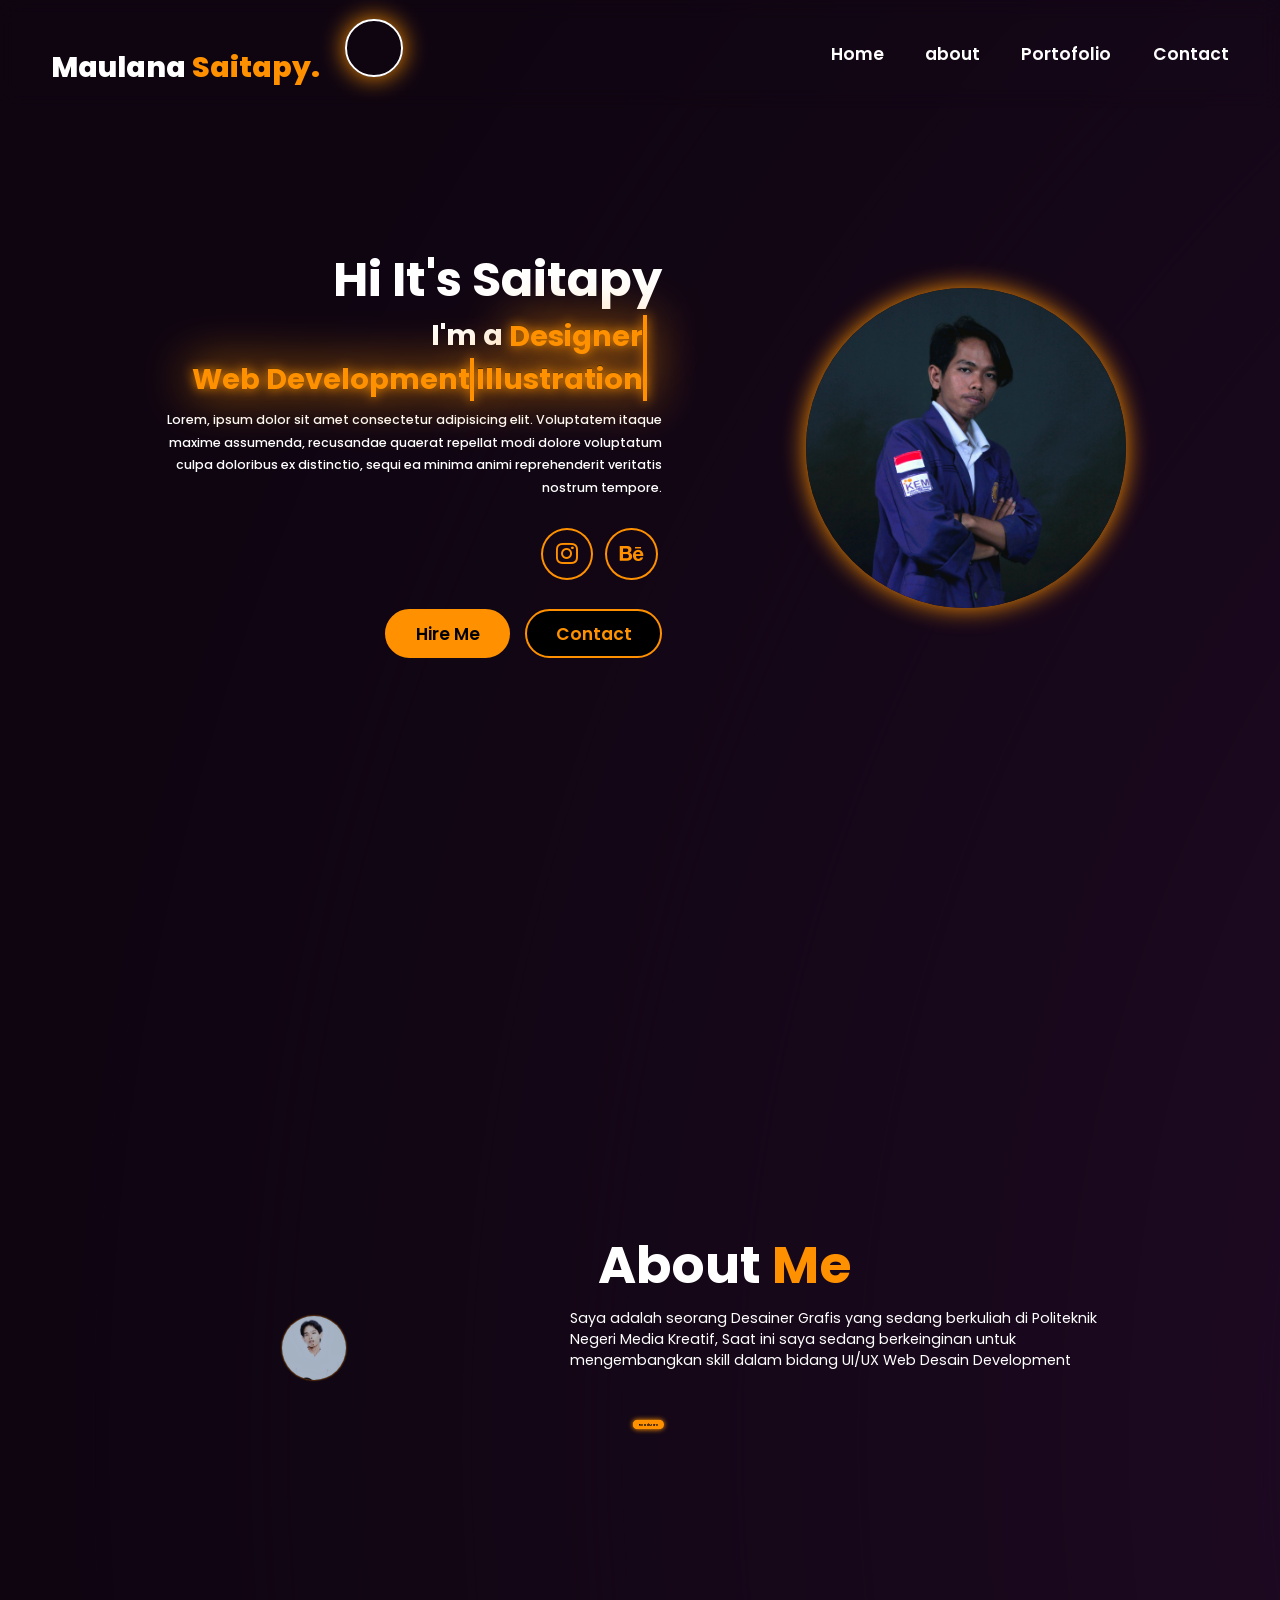
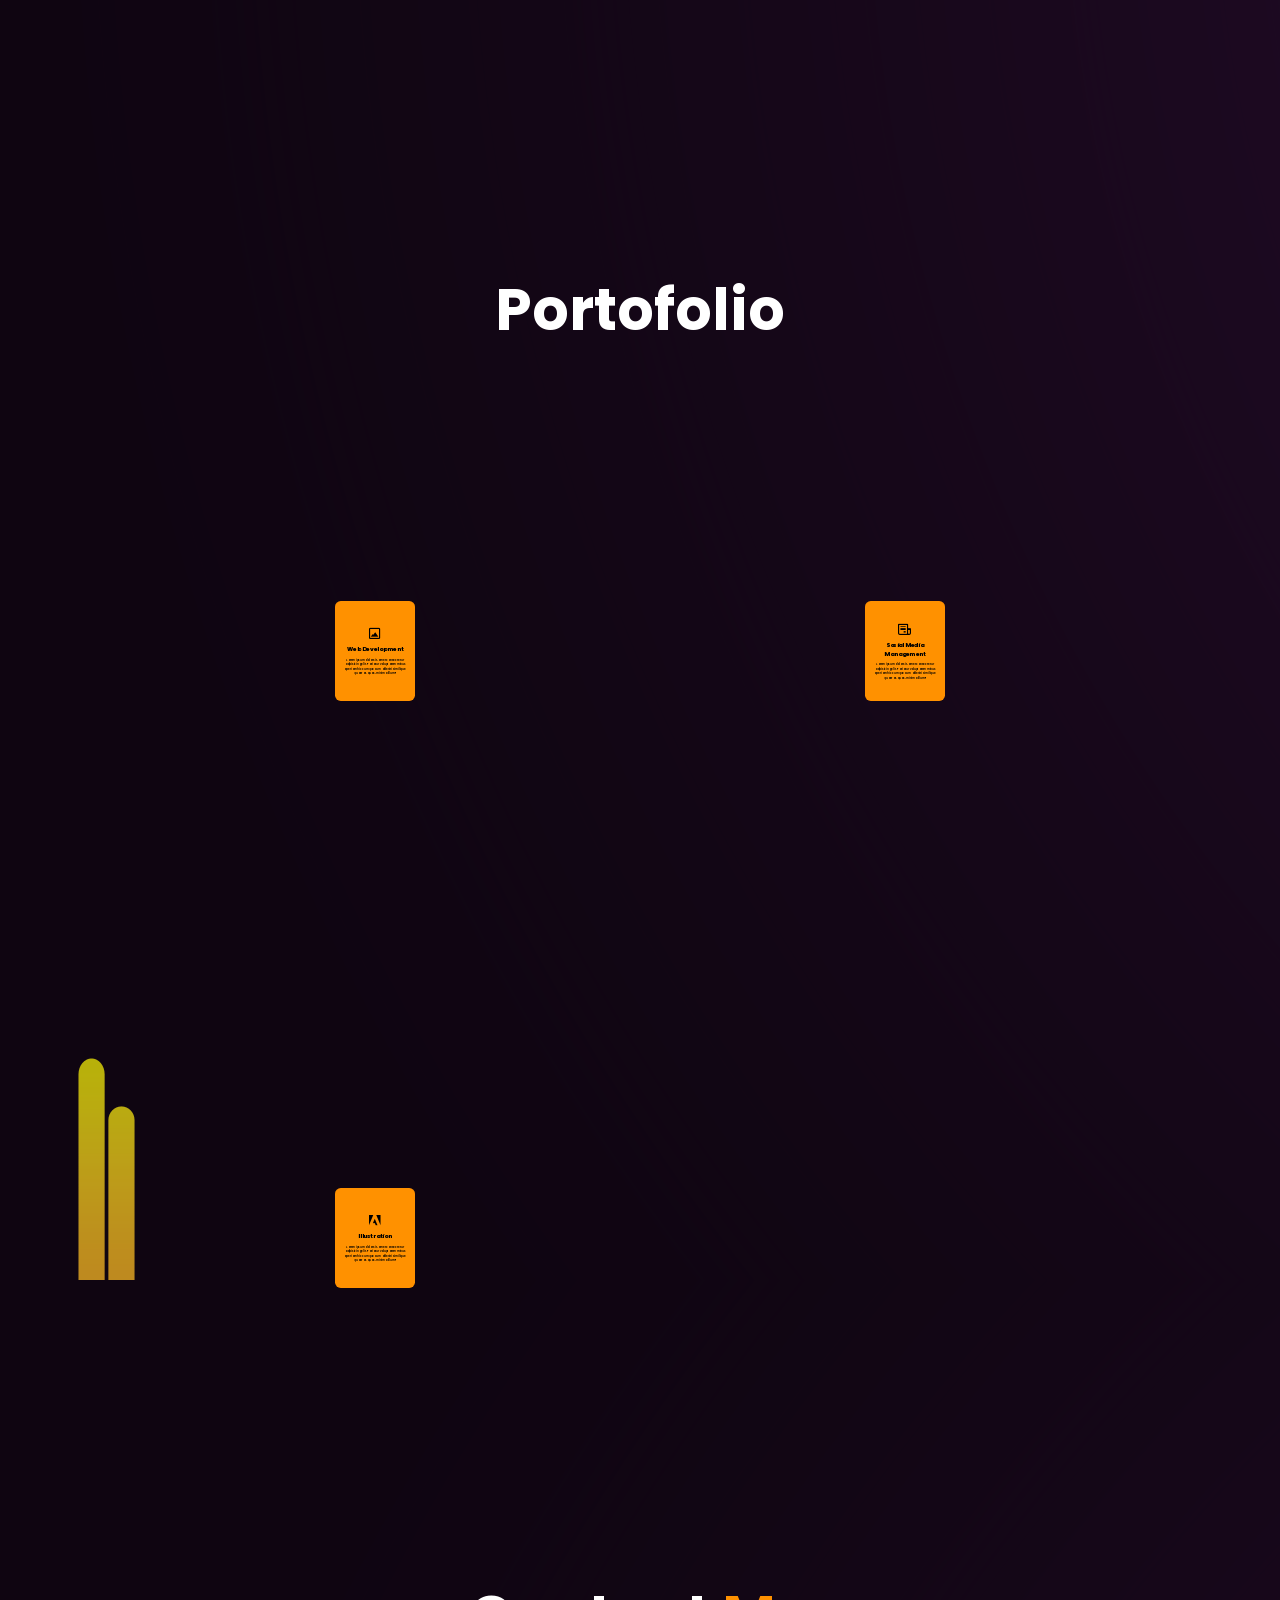
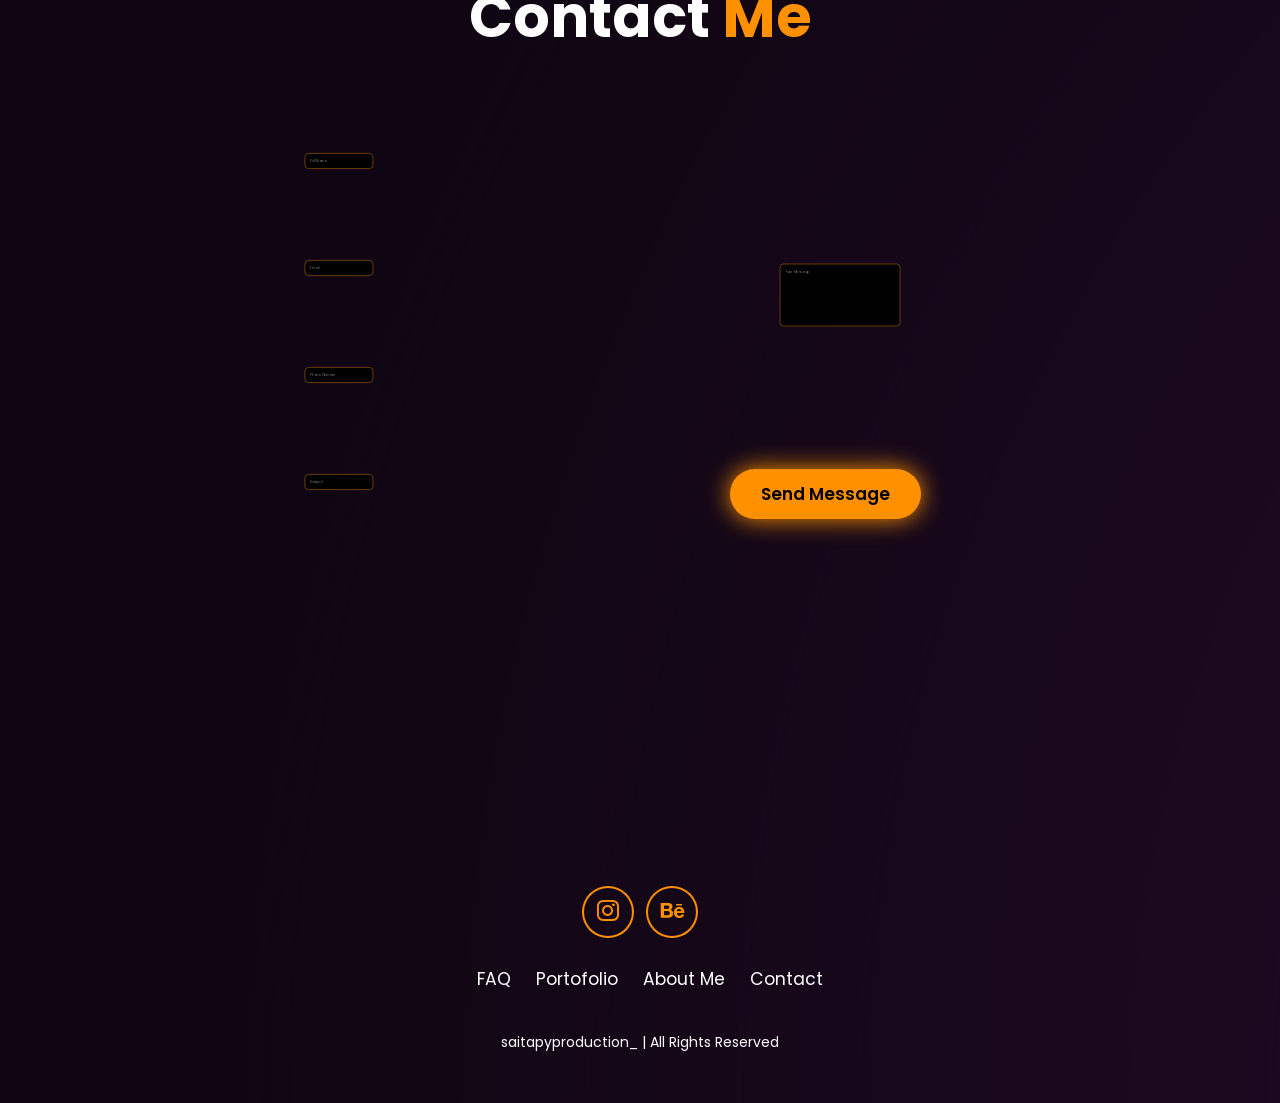
==== Section/home.html @ a4cb8811 "Refactor home.html with new stylesheet and structure Updated the home.html file to include a new sty" ====
<!DOCTYPE html>
<html lang="en">
    <head>
        <meta charset="UTF-8">
        <meta name="viewport" content="width=device-width, initial-scale=1.0">
        <title>Portofolio</title>
        <link rel="stylesheet" href="/css/style-home.css">
        <link href="https://unpkg.com/boxicons@2.1.4/css/boxicons.min.css" rel="stylesheet"/>
    </head>
    <body>
<audio autoplay loop src="/Audio/background.mp3"></audio>
       

        <header class="header">
            <a href="/index.html" class="logo">Maulana
            <span>Saitapy.        <video src="/video/feed ig_1.mp4" autoplay muted loop></video>

            </span></a>
        
            <div class="tombol" id="menu-icon">
                <h2>III</h2>
            </div>
           

            <nav class="navbar">
                <a href="#home">Home</a>
                <a href="#about">about</a>
                <a href="#portofolio">Portofolio</a>
                <a href="#contact">Contact</a>
            </nav>
        </header>




<!-- Home Section         -->

        <section class="home" id="home">

      


            <div class="home-content">
                <h1>Hi It's Saitapy</h1>
                <h3>I'm a 
                    <span style="--i:1;" data-text="Designer">Designer</span>
                    <span style="--i:2;" data-text="Web Development">Web Development</span>
                    <span style="--i:3;" data-text="Illustration">Illustration</span>
                
                
                </h3>
                <p> Lorem, ipsum dolor sit amet consectetur adipisicing elit. Voluptatem itaque maxime assumenda, recusandae quaerat repellat modi dolore voluptatum culpa doloribus ex distinctio, sequi ea minima animi reprehenderit veritatis nostrum tempore. </p>

                <div class="sosial-icon">
                    <a href="https://www.instagram.com/saitapyproduction_/#" target="_blank">
                        <i class="bx bxl-instagram"></i>
                    </a>
                    <a href="https://www.behance.net/maulanasaitapy" target="_blank">
                        <i class="bx bxl-behance"></i>
                    </a>
                </div>

                <div class="btn-group">
                    <a href="#" class="btn">Hire Me</a>
                    <a href="#contact" class="btn">Contact</a>
                </div>
            </div>

            <div class="home-image">
                <img src="/image/home.JPG" alt="">
            </div>
        </section>





<!-- ABOUT SECTION -->
        <section class="about" id="about">
            <div class="about-image">
                <img src="/image/Me.jpg" alt="">
            </div>

            <div class="about-content">
                <h2>About <span>Me</span></h2>
                <p>Saya adalah seorang Desainer Grafis yang sedang berkuliah di Politeknik Negeri Media Kreatif, Saat ini saya sedang berkeinginan untuk mengembangkan skill dalam bidang UI/UX Web Desain Development</p>
                <a href="#" class="btn">Read More</a>
            </div>

        </section>

<!-- Portofolio Section -->
        <section class="portofolio" id="portofolio">
            <h2 class="heading">Portofolio</h2>
            <div class="portofolio-container">

                <div class="portofolio-box">

                <a href="/Section/web-development.html" target="_blank">
                    <div class="portofolio-info">
                        <i class='bx bx-image-alt'></i>
                        <h4>Web Development</h4>
                        <p>Lorem ipsum dolor sit, amet consectetur adipisicing elit. Pariatur voluptatem minus aperiam hic cumque cum deleniti similique quaerat. Quas, minima illum?</p>
                    </div>
                </a>
                </div>


                <div class="portofolio-box">
                    <a href="/Section/sosial-media-management.html">
                        <div class="portofolio-info">
                            <i class='bx bx-receipt'></i>
                            <h4>Sosial Media Management</h4>
                            <p>Lorem ipsum dolor sit, amet consectetur adipisicing elit. Pariatur voluptatem minus aperiam hic cumque cum deleniti similique quaerat. Quas, minima illum?</p>

                            
                        </div>
                    </a>

                        </div>


                <div class="portofolio-box">
                    <a href="#">
                        <div class="portofolio-info">
                            <i class='bx bxl-adobe'></i>
                            <h4>Illustration</h4>
                            <p>Lorem ipsum dolor sit, amet consectetur adipisicing elit. Pariatur voluptatem minus aperiam hic cumque cum deleniti similique quaerat. Quas, minima illum?</p>
                        </div>
                    </a>

                </div>
            </div>

        </section>

        <section class="contact" id="contact">
            <h2 class="heading">Contact <span>Me</span></h2>

            <form action="">
                <div class="input-group">


                    <div class="input-box">
                        <div class="input-field field">
                            <input type="text" placeholder="Full Name" id="name" class="item"   autocomplete="off">
                            <div class="error-txt">Full Name Can't  be blank</div>
                        </div>

                        <div class="input-field field">
                            <input type="email" placeholder="Email" id="email" class="item"     autocomplete="off">
                            <div class="error-txt">Email Address    can't be blank</div>
                        </div>
                    </div>


                    <div class="input-box">
                        <div class="input-field field">
                            <input type="text" placeholder="Phone Number" id="phone" class="item" autocomplete="off">
                            <div class="error-txt">Phone Number can't be blank</div>
                        </div>

                        <div class="input-field field">
                            <input type="text" placeholder="Subject" id="subject" class="item" autocomplete="off">
                            <div class="error-txt">Subject can't be blank</div>
                        </div>
                    </div>
                    
                </div>
                
                <div class="input-group-2">
                    <textarea name="" id="Subject" cols="30" rows="10" placeholder="Your Message" class="item" autocomplete="off"></textarea>
                    <div class="error-txt">Message can't be blank</div>
                    <input type="submit" value="Send Message" class="btn">    
                </div>


                
            </form>


        </section>

        <footer class="footer">
            <div class="sosial-icon">
                <a href="https://www.instagram.com/saitapyproduction_/#" target="_blank">
                    <i class="bx bxl-instagram"></i>
                </a>
                <a href="https://www.behance.net/maulanasaitapy" target="_blank">
                    <i class="bx bxl-behance"></i>
                </a>
            </div>

            <ul class="list">
                <li>
                    <a href="#">FAQ</a>
                </li>
                <li>
                    <a href="#portofolio">Portofolio</a>
                </li>
                <li>
                    <a href="#about">About Me</a>
                </li>
                <li>
                    <a href="#contact">Contact</a>
                </li>
            </ul>

            <p class="coppyright">
                saitapyproduction_ | All Rights Reserved
            </p>

        </footer>


        <script src="https://smtpjs.com/v3/smtp.js"></script>
        <script src="/JS/home.js"></script>

    </body>
</html>
---- css/style-home.css ----
@import url('https://fonts.googleapis.com/css2?family=Poppins:wght@100;200;300;400;500;600;700;800;900&display=swap');
*{
    margin: 0;
    padding: 0;
    box-sizing: border-box;
    text-decoration: none;
    border: none;
    outline: none;
    scroll-behavior: smooth;
    font-family: "Poppins";
}

html{
    font-size: 60%;
    overflow: scroll(smooth);

}

:root{
    --warna-background: #000;
    --warna-background-kedua: #100000;
    --warna-teks: #fff;
    --warna-utama: #ff9100;
}

body{
    background: url(/image/Paranoid\ Android\ -\ Sweet.png);
    color: var(--warna-teks);
    justify-content: center;
    align-items: center;
    
}


.header{
    position: fixed;
    width: 100%;
    top: 0;
    left: 0;
    padding: 2rem 4%;
    background: rgba(0, 0, 0, 0,8);
    backdrop-filter: blur(10px);
    display: flex;
    transition: 0.5s;
    justify-content: space-between;
    align-items: center;
    opacity: 0%; transform: translateY(40px);
    animation: time-in 1s ease-in-out forwards;
    animation-delay: 2s;
    z-index: 100;


}

header.stiky{
    position: fixed;
    width: 100%;
    top: -80px;
    left: 0;
    padding: 0rem 6%;
    background: rgba(0, 0, 0, 0,8);
    backdrop-filter: blur(10px);
    justify-content: space-between;
    align-items: center;
    transform: translateY(-10px);
}

#menu-icon{
    font-size: 2rem;
    color: var(--warna-utama);
    display:none;
    cursor: pointer;

}



.logo{
    font-size: 3rem;
    color: var(--warna-teks);
    font-weight: 800;
    cursor: pointer;
    transition: 0.5s;
    align-items: center;
    justify-content: center;
}

.logo:hover{
    transform: translateX(4rem);
}

.logo span{
    color: var(--warna-utama);
}
.contact span{
    color: var(--warna-utama);
}
.about span{
    color: var(--warna-utama);
}

.home-content span{
    text-wrap: nowrap;
    position: relative;
    color: black;
    animation: animate-text 12s infinite;
    animation-delay: calc(-4s * var(--i));
}

@keyframes animate-text{
    0%{
        display: inline-block;
    }
    33.33%, 100%{
        display: none;
    }
}

@keyframes animate-text2{
    0%, 10%, 100%{
        width: 0;
    }

    70%, 90%{
        width: 100%;
    }
}

.home-content span::before{
    content: attr(data-text);
    position: absolute;
    top: 0;
    left: 0;
    width: 100%;
    overflow: hidden;
    color: var(--warna-utama);
    border-right: 4px solid var(--warna-utama);
    filter: drop-shadow(0 0 6px)
            drop-shadow(0 0 25px);
    animation: animate-text2 4s linear infinite;
}


.header video{
    position: relative;
    height: 6rem;
    width: 6rem;
    justify-content: center;
    align-items: center;
    margin-left: 2rem;
    transition: 0.5s;
    border: 2px solid var(--warna-teks);
    box-shadow: 0 0 25px var(--warna-utama) ;
    border-radius: 50%;
    animation: time-in 1s ease-in-out forwards;
    animation-delay: 4s;
}



.navbar a{
    font-size: 1.8rem;
    color: var(--warna-teks);
    margin-left: 4rem;
    font-weight: 600;
    background: transparent;
    border-bottom: 2px solid transparent;
    border-bottom-right-radius: 100%;
    transition: 1s ease-in-out;
}

.navbar a:hover{
    border-bottom: 2px solid var(--warna-utama);
    border-bottom-left-radius: 20%;
    border-bottom-right-radius: 20%;
    color: var(--warna-utama);
    transition: 1s ease-in-out;
}

.about video{
    z-index: 000;
    position: absolute;
    top: 0;
    left: 0;
    width: 100%;
    height: 100%;
    object-fit: cover;
    z-index: -1;
}



.home{
    display: flex;
    flex: content;
    align-items: center;
    justify-content: center;
    gap: 15rem;
    min-height: 100vh;
    /* background: url(/image/Paranoid\ Android\ -\ Sweet.png); */
}

.home-content{
    display: flex;
    flex-direction: column;
    align-items: flex-end;
    text-align: right;
    opacity: 0%; transform: translateY(-20px);
    animation: time-in 1s ease-in-out forwards;
    animation-delay: 2s; 
   

}



.home-content h1{
    cursor: default;
    font-size: 5rem;
    font-weight: 700;
    margin-top: 1.5rem;
    line-height: 1;
}

.home-content h3{
    cursor: default;
    font-size: 3rem;
    margin: 1rem 2rem;
}

.home-content p{
    cursor: default;
    font-size: 1.3rem;
    font-weight: 500;
    line-height: 1.8;
}

.home-image img{
    width: 25vw;
    border-radius: 50%;
    opacity: 70%;
    box-shadow: 0 0 25px var(--warna-utama);
    opacity: 0%; transform: translateX(20px);
    animation: time-in 1s ease-in-out forwards;
    animation-delay: 1s;
    transition: 0.6s;

}

.home-image img:hover{
    opacity: 0%;
    animation: time-in 1s ease-in-out forwards;
    animation-delay: 0.6s;
    transition: all 0.3s linear;
    box-shadow: 0 0 25px var(--warna-utama),
                0 0 50px var(--warna-utama),
                0 0 100px var(--warna-utama);
    
}


.sosial-icon a{
    display: inline-flex;
    justify-content: center;
    align-items: center;
    font-size: 3rem;
    padding: 1rem;
    background: transparent;
    border: 2px solid var(--warna-utama);
    border-radius: 50%;
    color: var(--warna-utama);
    margin: 3rem 0.5rem;
    transition: 0.3s ease;
}

.sosial-icon a:hover{
    color: var(--warna-teks);
    background-color: var(--warna-utama);
    transform: scale(1.2)translateY(-5px);
    box-shadow: 0 0 25px var(--warna-utama);
}

.btn-group{
    display: flex;
    gap: 1.5rem;
}

.btn{
    display: inline-block;
    padding: 1rem 3rem;
    background: var(--warna-utama);
    box-shadow: 0 0 25px var(--warna-utama);
    border-radius: 3rem;
    font-size: 1.8rem;
    color: black;
    border: 2px solid transparent;
    font-weight: 600;
    transition: 0.3s ease-in-out;
}

.btn:hover{
    transform: scale(1.05);
    box-shadow: 0 0 25px var(--warna-utama),
                0 0 50px var(--warna-utama);
}

.btn-group a:nth-of-type(2){
    background-color: black;
    color: var(--warna-utama);
    border: 2px solid var(--warna-utama);
    box-shadow: 0 0 25px transparent;
}

.btn-group a:nth-of-type(2):hover{
    box-shadow: 0 0 25px var(--warna-utama);
    background-color:  var(--warna-utama);
    color: black;
}

.btn-group a:nth-of-type(1){
    background-color: var(--warna-utama);
    color: black;
    border: 2px solid var(--warna-utama);
    box-shadow: 0 0 25px transparent;
}

.btn-group a:nth-of-type(1):hover{
    box-shadow: 0 0 25px var(--warna-utama);
    background-color:  black;
    color: var(--warna-utama);
}

.about{
    display: flex;
    justify-content: center;
    align-items: center;
    gap: 10rem;
    /* background-color: var(--warna-background-kedua); */
    opacity: 0%;
    animation: time-in 1s ease-in-out forwards;
    animation-delay: 1s;
}

.about-image img{
    width: 25vw;
    border-radius: 50%;
    opacity: 70%;
    box-shadow: 0 0 10px var(--warna-utama);
    transition: 0.4s ease-in-out;
    scale: .2; opacity: 0%;
    animation: fade-in linear forwards;
    animation-timeline: view();
    animation-range: 70px 400px;
    animation-delay: 8s;
}

.about-image img:hover{
    opacity: 100%;
    box-shadow: 0 0 25px var(--warna-utama),
                0 0 50px brown,
                0 0 100px red;
}

.about-content h2{
    cursor: default;
    font-size: 6rem;
    text-align: left;
    scale: .9; opacity: 0%;
    animation: fade-in linear forwards;
    animation-timeline: view();
    animation-range: 100px 400px;
    animation-delay: 8s;
    
}

.about-content p{
    cursor: default;
    font-size: 1.5rem;
    opacity: 0%; transform: translateX(50px);
    animation: fade-in linear forwards;
    animation-timeline: view();
    animation-range: 100px 400px;
    animation-delay: 8s;
}

.about-content .btn{
    margin: 3rem 0;
    scale: 0.2; opacity: 0%; transform:translateY(80px) ;
    animation: fade-in linear forwards;
    animation-timeline: view();
    animation-range: 100px 400px;
    animation-delay: 8s;
}

::-webkit-scrollbar{
    width: 0px;
}

::-webkit-scrollbar-thumb{
    background: var(--warna-utama);
    border-radius: 100%;
}

::-webkit-scrollbar-track{
    background-color: var(--warna-background);
}

.heading{
    text-align: center;
    font-size: 7rem;
    margin: 5rem 0;
}

.portofolio{
    /* background-color: var(--warna-background); */
    color: black;
    opacity: 0%;
    animation: time-in 1s ease-in-out forwards;
    animation-delay: 1s;
}

.portofolio h2{
    cursor: default;
    color: var(--warna-teks);
    font-size: 6rem;
}

.portofolio-container{
    display: grid;
    justify-content: center;
    grid-template-columns: repeat(auto-fit, minmax(350px, 1fr));
    align-items: center;
    gap: 9rem;
}

.portofolio-box {
    margin: 0 auto;
    display: grid;
    justify-content: center;
    align-items: center;
    background-color: var(--warna-utama);
    height: 500px;
    width: 400px;
    border-radius: 3rem;
    cursor: pointer;
    border: 5px solid transparent;
    transition: 0.4s ease-in-out;
    scale: .2; opacity: 0%;
    animation: slide-in linear forwards;
    animation-timeline: view();
    animation-range: 100px 400px;
    animation-delay: 8s;
}

.portofolio-box a{
    color: black;
}

.portofolio-box a:hover{
    color: var(--warna-utama);
}


.portofolio-box:hover{
    background: url(/image/home.JPG);
    color: var(--warna-utama);
    border: 5px solid var(--warna-utama);
    transform: scale(1.03); 
    box-shadow: 0 0 25px var(--warna-utama),
    0 0 50px var(--warna-utama),
    0 0 100px var(--warna-utama);  

}

.portofolio-info{
    display: flex;
    flex-direction: column;
    text-align: center;
    justify-content: center;
    align-items: center;
    padding: 2rem;
}

.portofolio-info i{
    font-size: 8rem;
}

.portofolio-info h4{
    font-size: 3rem;
    margin: 2rem 0;
    font-weight: 800;
}

.portofolio-info p{
    font-size: 1.4rem;
    font-weight: 600;
    line-height: 1.7;
}

.contact{
    /* background-color: var(--warna-background-kedua); */
    opacity: 0%;
    animation: time-in 1s ease-in-out forwards;
    animation-delay: 1s;
}

.contact h2{
    cursor: default;
    margin-bottom: 3rem;
    color: var(--warna-teks);
    font-size: 6rem;
}

.contact form{
    display: flex;
    align-items: center;
    justify-content: center;
    gap: 3rem;
    margin: 5rem 0;
    text-align: center;
}

.contact form .input-box input,
.contact form textarea{
    width: 100%;
    padding: 2.5rem;
    font-size: 1.8rem;
    color: var(--warna-teks);
    background-color: var(--warna-background);
    border-radius: 2rem;
    border: 2px solid var(--warna-utama);
    margin: 1.5rem;
    resize: none;
    scale: .2; opacity: 0%; transform: translateX(-1000px);
    animation: slide-in linear forwards;
    animation-timeline: view();
    animation-range: 100px 300px;
    animation-delay: 8s;
}

.input-box .error-txt,
.input-group-2 .error-txt{
    font-size: 1rem;
    color: red;
    margin: -0.3rem 0 2rem;
    display: none;
    scale: .2; opacity: 0%;
    animation: slide-in linear forwards;
    animation-timeline: view();
    animation-range: 100px 400px;
    animation-delay: 8s;
}

.footer{
    /* background-color: var(--warna-background); */
    padding: 50px 0;
}

.footer .sosial-icon{
    text-align: center;
}

.footer ul{
    text-align: center;
    font-size: 1.8rem;
}

.footer ul li{
    display: inline-block;
    margin-left: 20px;
}

.footer ul li a{
    color: white;
    border-bottom: 3px solid transparent;
    border-bottom-right-radius: 100%;
    transition: 0.3s ease-in-out;
}

.footer ul li a:hover{
    border-bottom: 3px solid var(--warna-utama);
    border-bottom-right-radius: 20%;
    border-bottom-left-radius: 20%;
}

.footer .coppyright{
    text-align: center;
    margin-top: 40px;
    font-size: 14px;
}



@media(max-width:1024px){



    #menu-icon{
        display: block;
    }


/* navbar section style */

    .navbar{
        display: none;
        position: absolute;
        top: 100%;
        right: 1px;
        width: 100%;
        height: 85vh;
        padding: 1rem 3rem;
        background-color: rgba(0, 0, 0, 0.8);
        border-left: 2px solid var(--warna-utama);
        border-bottom: 2px solid var(--warna-utama);
        border-right: 2px solid var(--warna-utama);
        border-bottom-right-radius: 2rem;
        border-bottom-left-radius: 2rem;
        
    }
    

    .navbar a{
        align-content: center;
        display: block;
        font-size: 3rem;
        margin: 15rem 0;
        color: var(--warna-teks);
    }
    
    .navbar.active{
        display: block;
        transition-duration: 1s ease-in-out;
    }


/* home section style */


 
    
    .home{
        flex-direction: column-reverse;
        margin: 5rem 0;
        gap: 5rem;
    }

    .home-content{
        align-items: center;
        text-align: center;
    }

    .home-image img{
        width: 50vw;
    }
/* about section style */
    .about{
        flex-direction: column;
        text-align: center;
    }

    .about h2{
        text-align: center;
        justify-content: center;
        margin: 2rem 0;
    }

    .about img{
        width: 52vw;
    }

    .contact form{
        flex-direction: column;
        align-items: center;
        justify-content: center;
    }

    .portofolio-box{
        height: 400px;
        width: 300px;
    }
  
    
}

@keyframes p{
    100%{
        opacity: 50%;
    }
}

                                                                                                                                                    
@media (prefers-reduced-motion: no-preference){
    section{
        min-height: 100vh;
        padding: 2rem 12%;

        

       
    }
    @keyframes slide-in{
        to {scale: 1; opacity: 100%; transform: translateX(0px);}
    }

    @keyframes  fade-in{
        to {scale: 1; opacity: 100%; transform: translateY(0px);}
    }

    @keyframes  fade-out{
        0% {scale: 1; opacity: 100%; transform: translateY(0px);}

        100% { scale: .2; opacity: 0%;}
    }

    @keyframes time-in{
        to {scale: 1; opacity: 100%; transform: translateY(0px);}   
    }

    @keyframes animate{
        0%{
            transform: rotate(0deg);

        }
        100%{
            transform: rotate(360deg);
        
        }
    }

    @keyframes in {
        to {opacity: 0%;} 

    }
        
    }
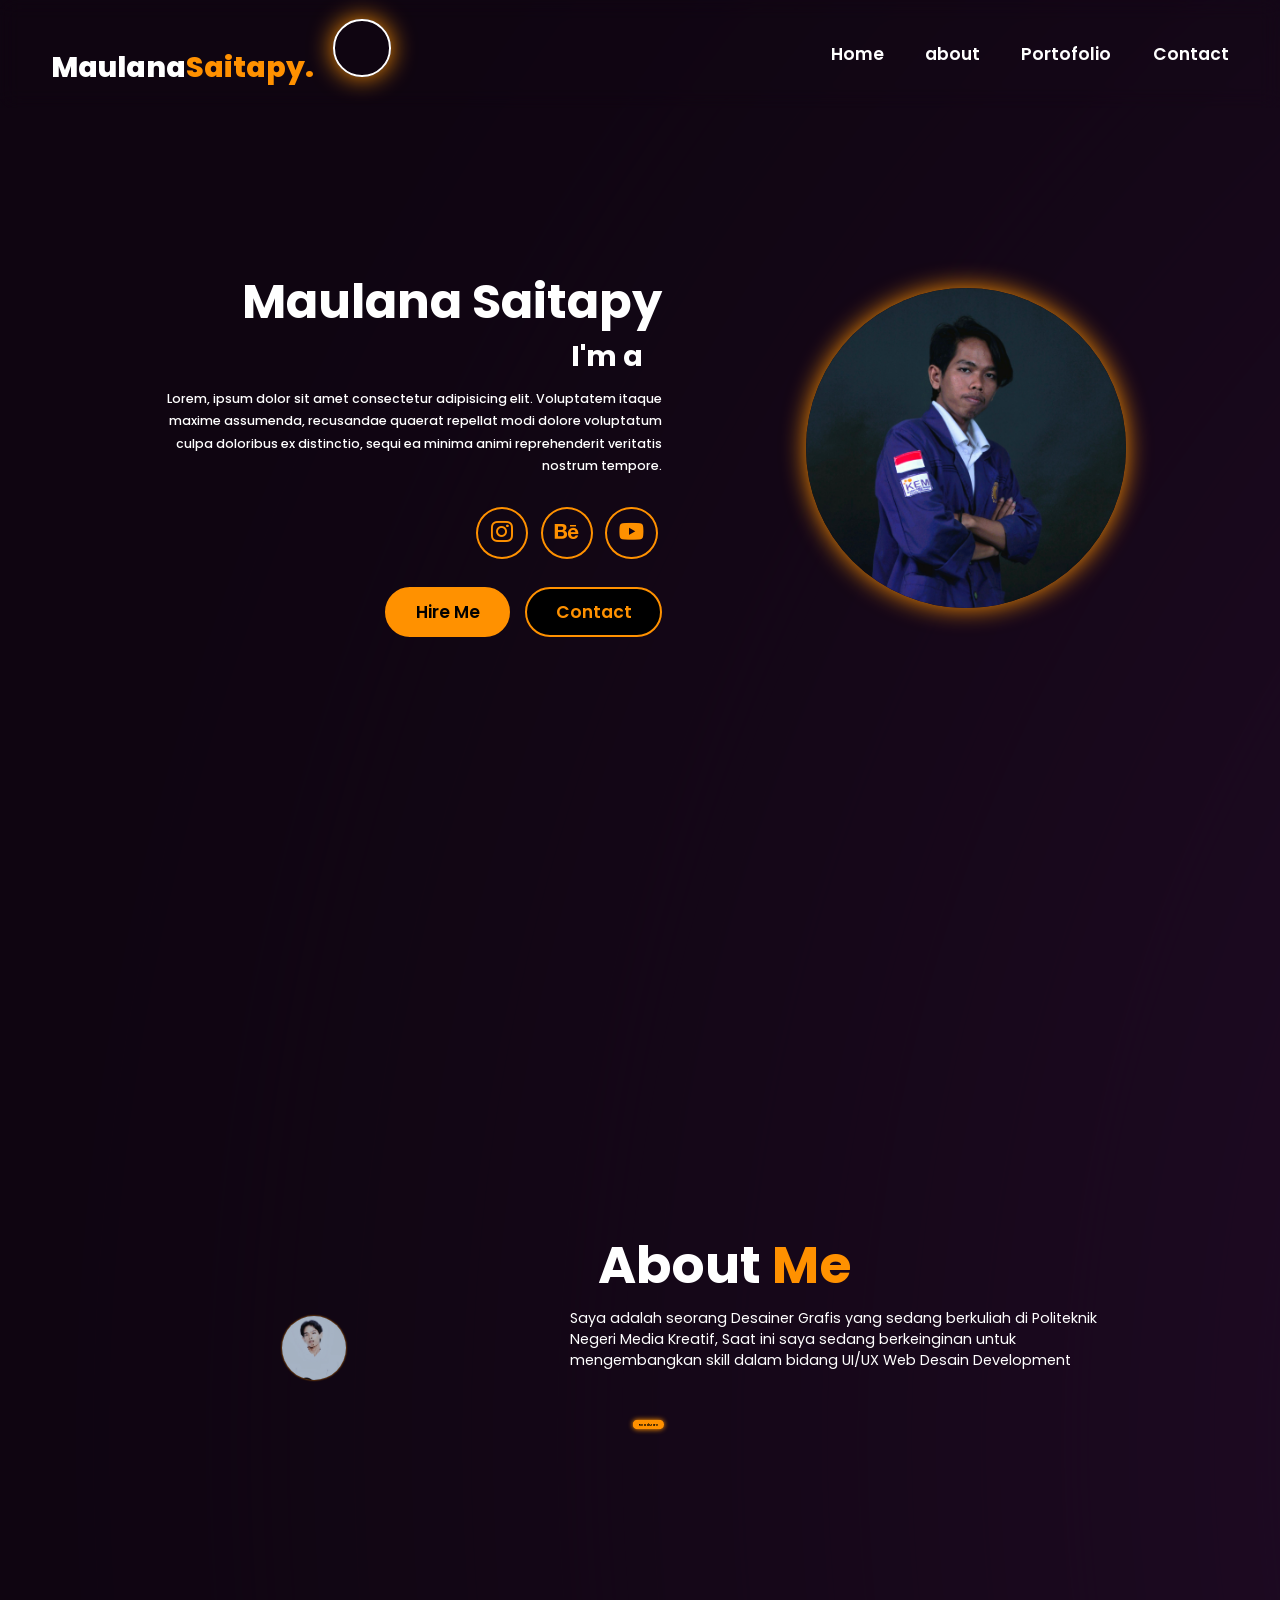
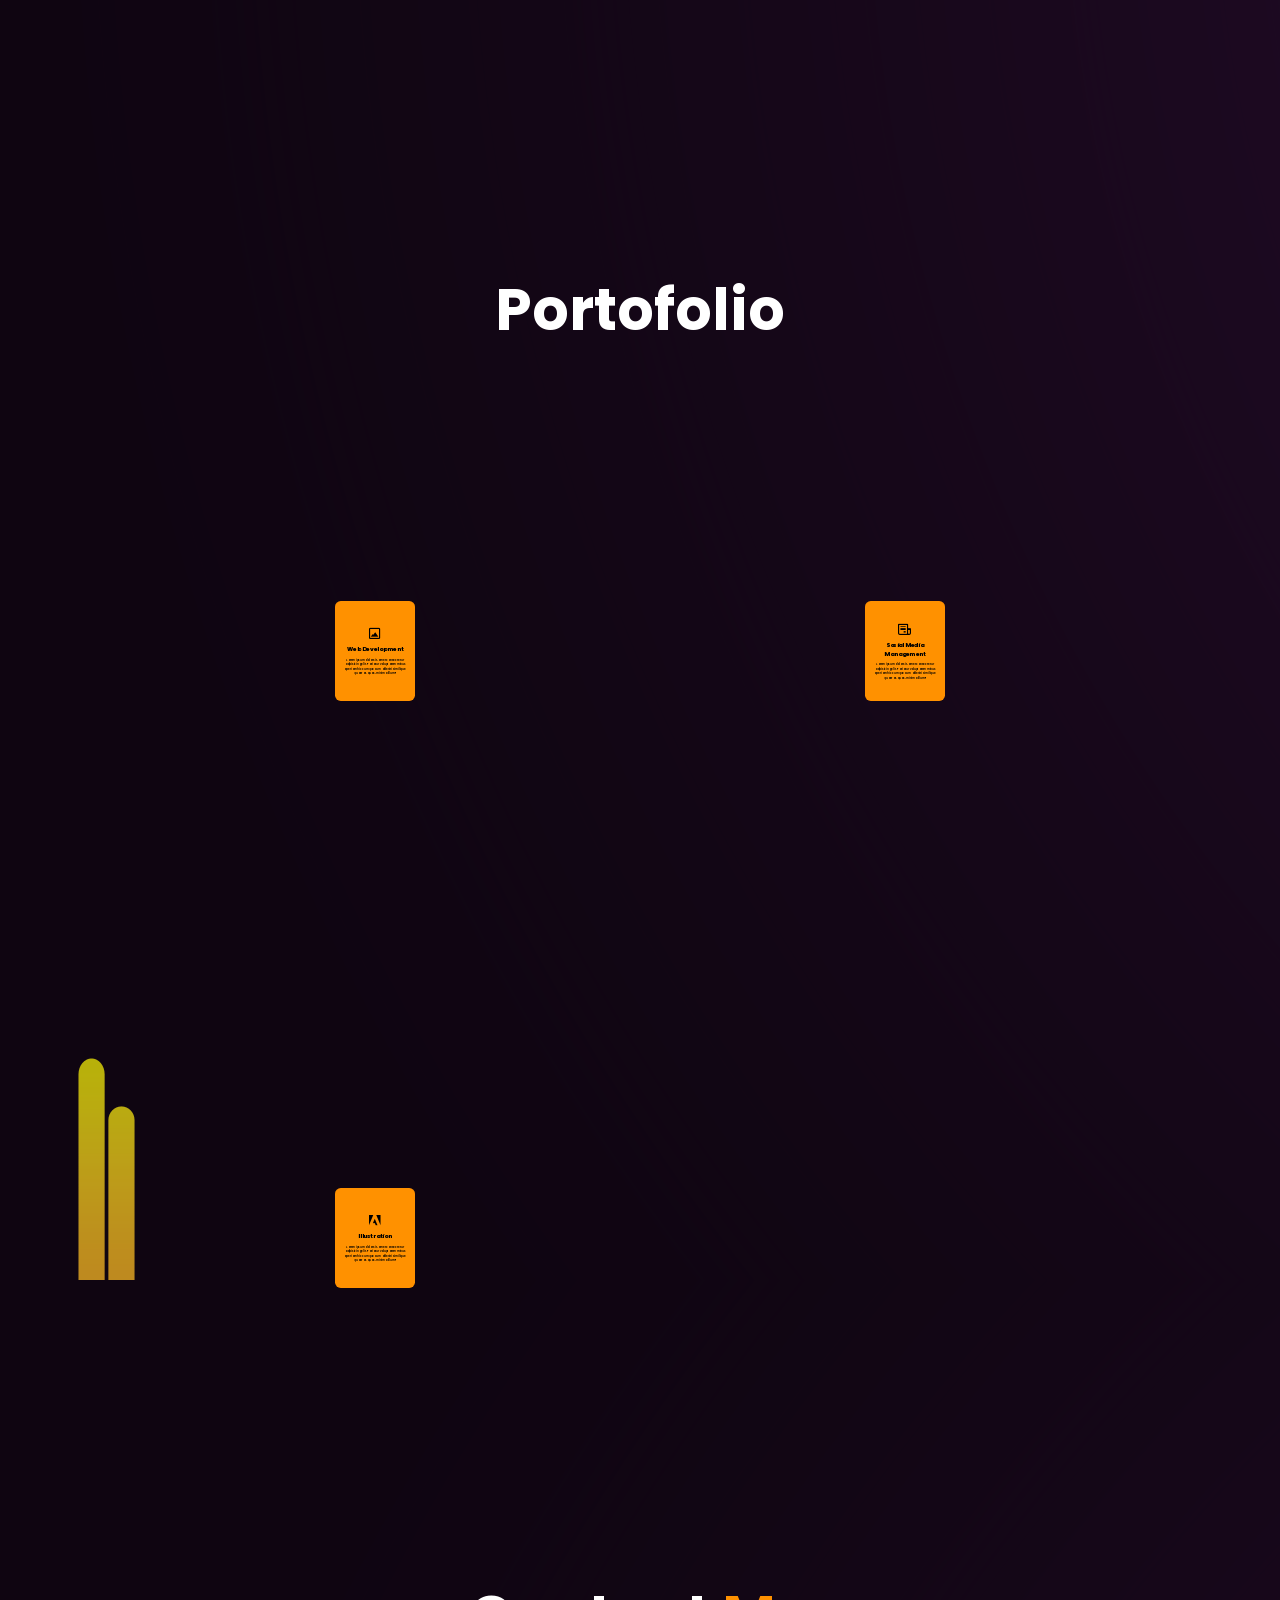
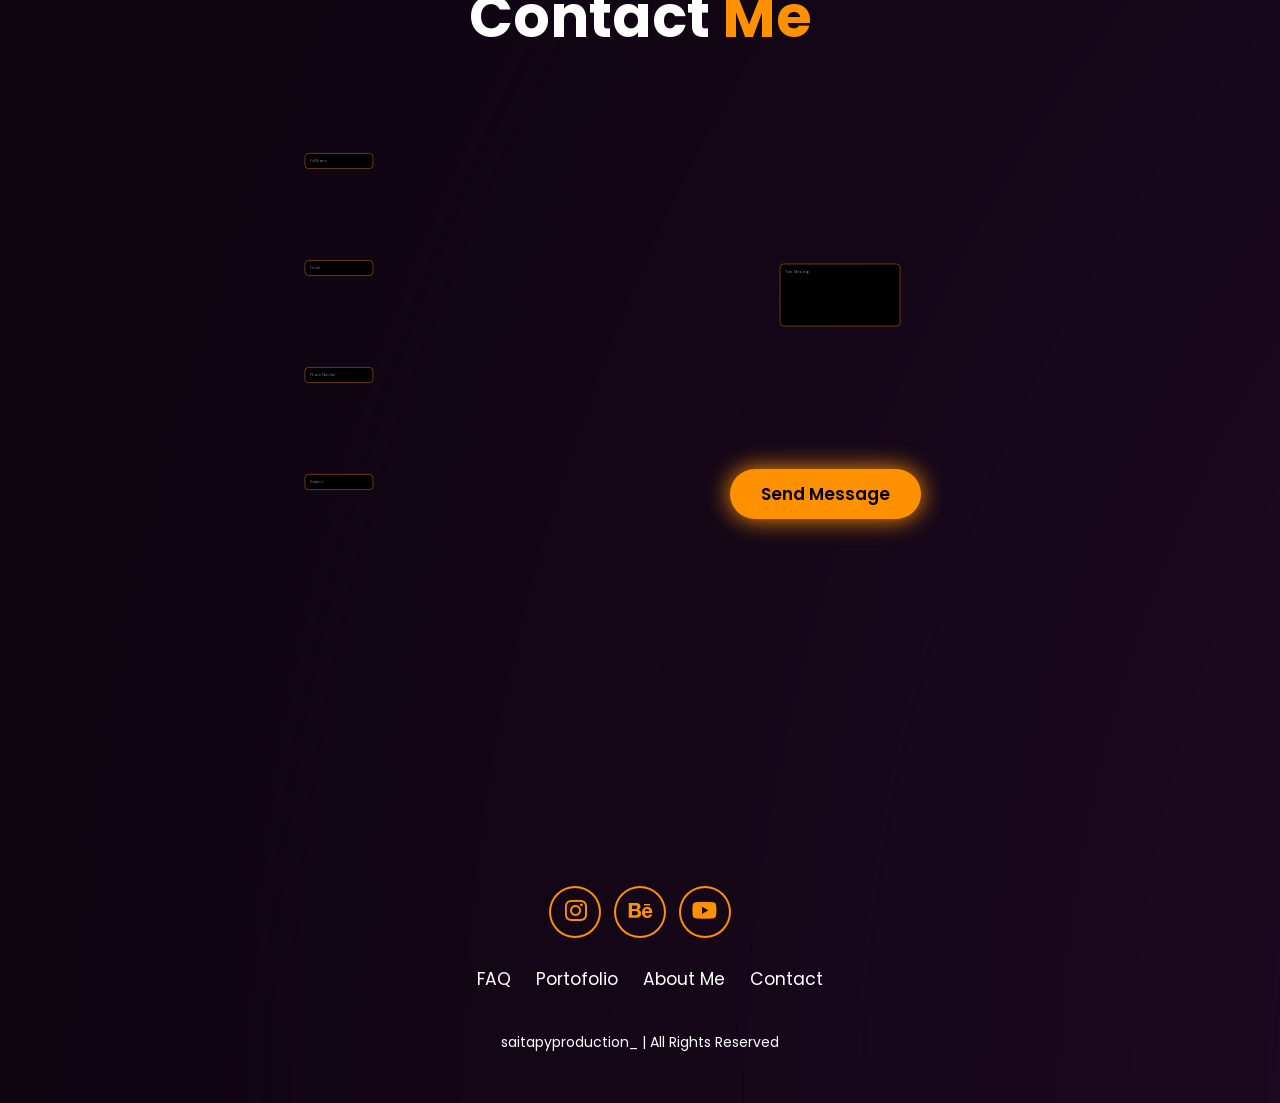
==== commit e759ad59: "Update home.html" ====
--- a/Section/home.html
+++ b/Section/home.html
@@ -6,20 +6,20 @@
         <title>Portofolio</title>
         <link rel="stylesheet" href="/css/style-home.css">
         <link href="https://unpkg.com/boxicons@2.1.4/css/boxicons.min.css" rel="stylesheet"/>
+        <link rel="icon" href="data:,">
+
     </head>
     <body>
 <audio autoplay loop src="/Audio/background.mp3"></audio>
        
 
         <header class="header">
-            <a href="/index.html" class="logo">Maulana
-            <span>Saitapy.        <video src="/video/feed ig_1.mp4" autoplay muted loop></video>
-
-            </span></a>
+            <a href="/index.html" class="logo">Maulana<span>Saitapy.<video src="/video/feed ig_1.mp4" autoplay muted loop></video></span>
+            </a>
         
-            <div class="tombol" id="menu-icon">
-                <h2>III</h2>
-            </div>
+             <div class="tombol" id="menu-icon">
+     <i class="bx bx-menu"></i>
+ </div>
            
 
             <nav class="navbar">
@@ -41,22 +41,22 @@
 
 
             <div class="home-content">
-                <h1>Hi It's Saitapy</h1>
-                <h3>I'm a 
-                    <span style="--i:1;" data-text="Designer">Designer</span>
-                    <span style="--i:2;" data-text="Web Development">Web Development</span>
-                    <span style="--i:3;" data-text="Illustration">Illustration</span>
-                
-                
-                </h3>
+                <h1>Maulana Saitapy</h1>
+                <h3>I'm a <span class="typing-text"></span></h3>
+
+
+
                 <p> Lorem, ipsum dolor sit amet consectetur adipisicing elit. Voluptatem itaque maxime assumenda, recusandae quaerat repellat modi dolore voluptatum culpa doloribus ex distinctio, sequi ea minima animi reprehenderit veritatis nostrum tempore. </p>
 
                 <div class="sosial-icon">
-                    <a href="https://www.instagram.com/saitapyproduction_/#" target="_blank">
+                    <a href="https://www.instagram.com/stpylim" target="_blank">
                         <i class="bx bxl-instagram"></i>
                     </a>
                     <a href="https://www.behance.net/maulanasaitapy" target="_blank">
                         <i class="bx bxl-behance"></i>
+                    </a>
+                    <a href="https://youtube.com/@CallMeMauls" target="_blank">
+                        <i class="bx bxl-youtube"></i>
                     </a>
                 </div>
 
@@ -64,6 +64,7 @@
                     <a href="#" class="btn">Hire Me</a>
                     <a href="#contact" class="btn">Contact</a>
                 </div>
+                
             </div>
 
             <div class="home-image">
@@ -189,6 +190,9 @@
                 <a href="https://www.behance.net/maulanasaitapy" target="_blank">
                     <i class="bx bxl-behance"></i>
                 </a>
+                <a href="https://youtube.com/@CallMeMauls" target="_blank">
+                        <i class="bx bxl-youtube"></i>
+                    </a>
             </div>
 
             <ul class="list">
@@ -212,8 +216,6 @@
 
         </footer>
 
-
-        <script src="https://smtpjs.com/v3/smtp.js"></script>
         <script src="/JS/home.js"></script>
 
     </body>
--- a/css/style-home.css
+++ b/css/style-home.css
@@ -693,12 +693,10 @@
 @media (prefers-reduced-motion: no-preference){
     section{
         min-height: 100vh;
-        padding: 2rem 12%;
-
-        
+        padding: 2rem 12%; }     
 
        
-    }
+ }
     @keyframes slide-in{
         to {scale: 1; opacity: 100%; transform: translateX(0px);}
     }
@@ -732,5 +730,4 @@
         to {opacity: 0%;} 
 
     }
-        
-    }
+
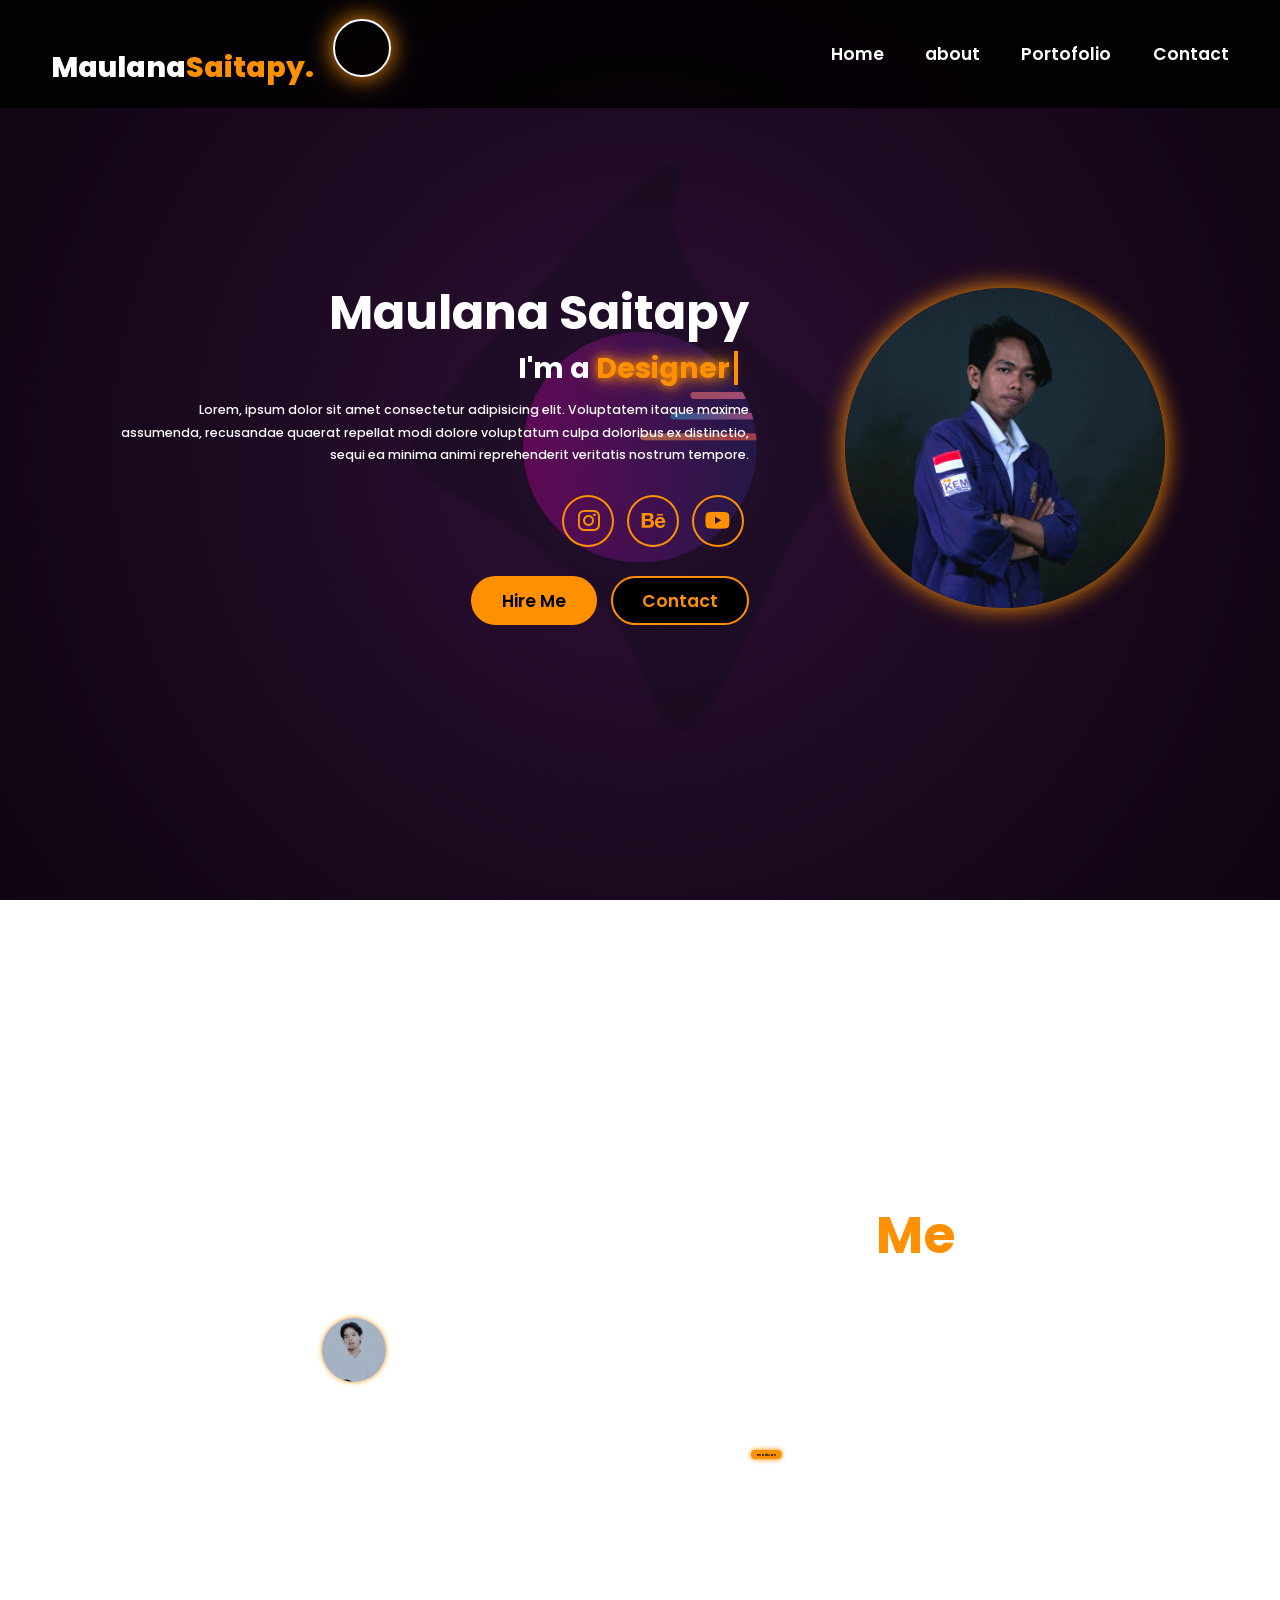
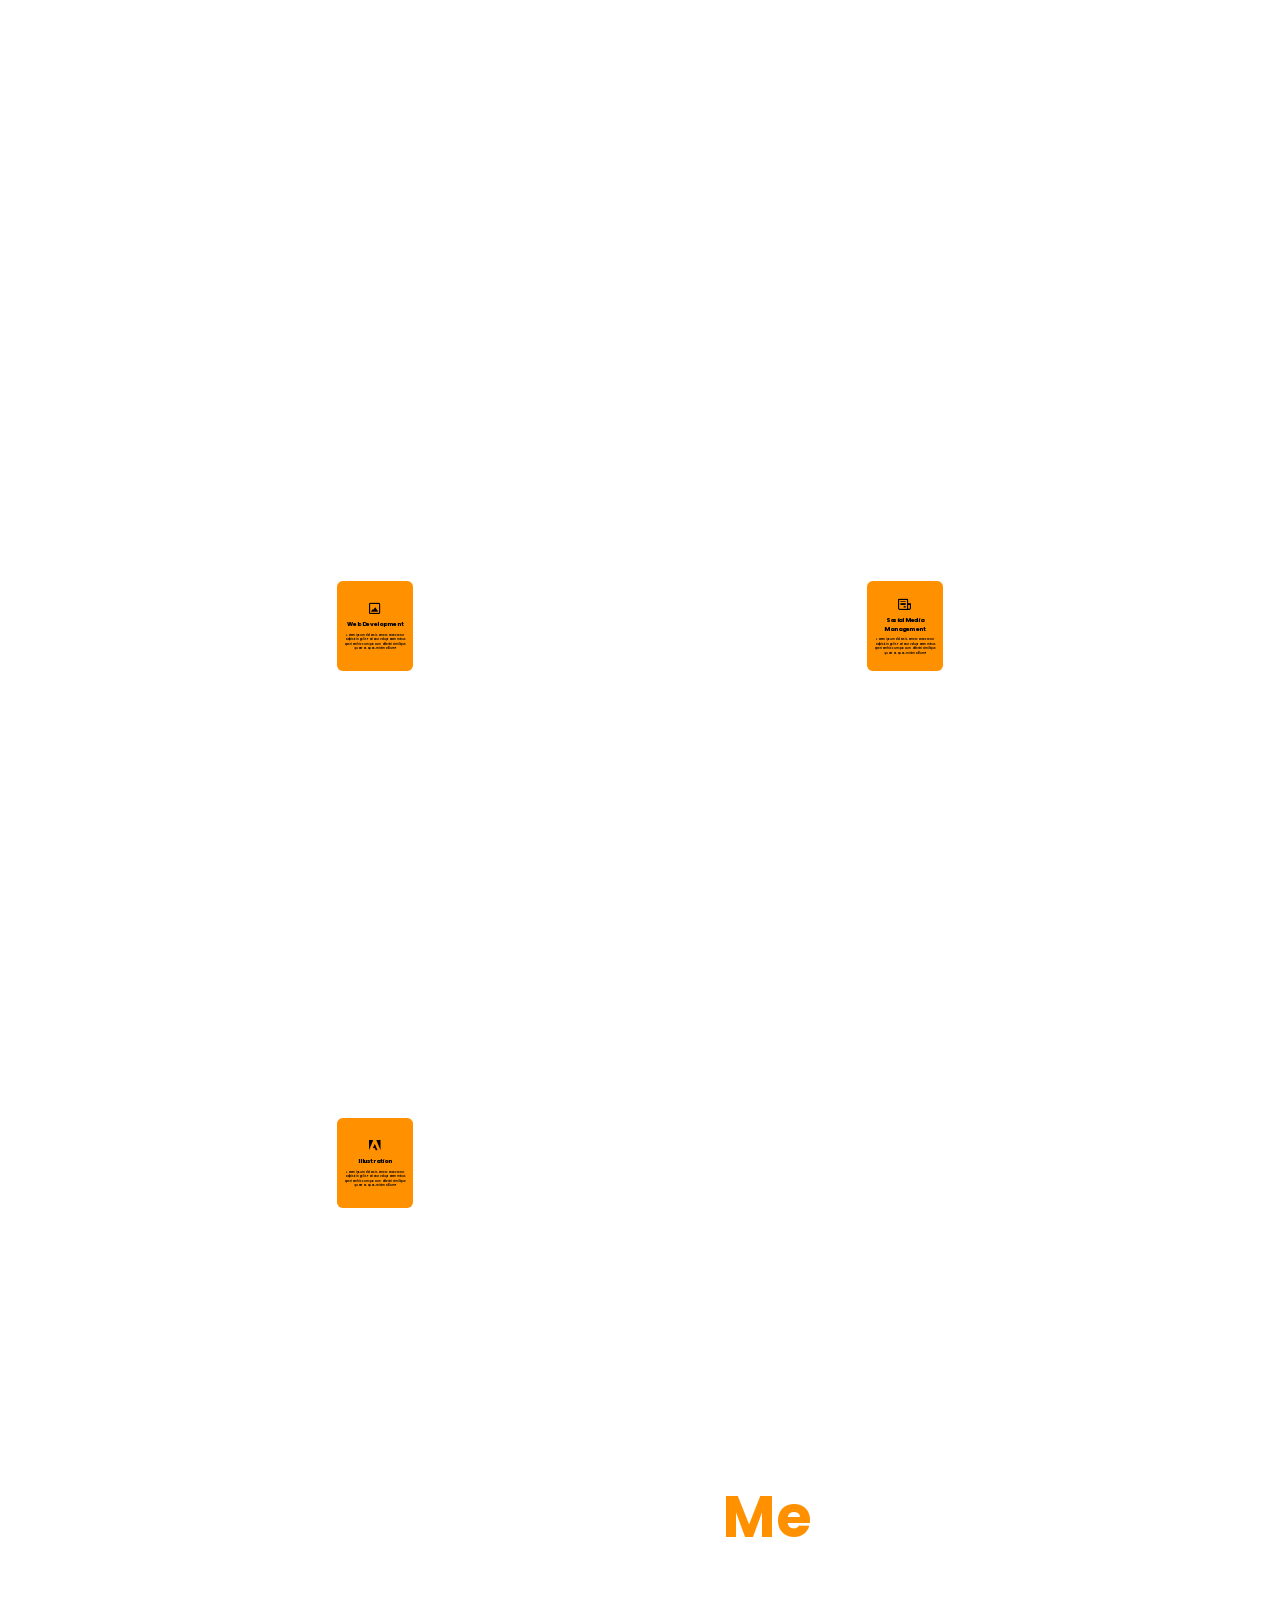
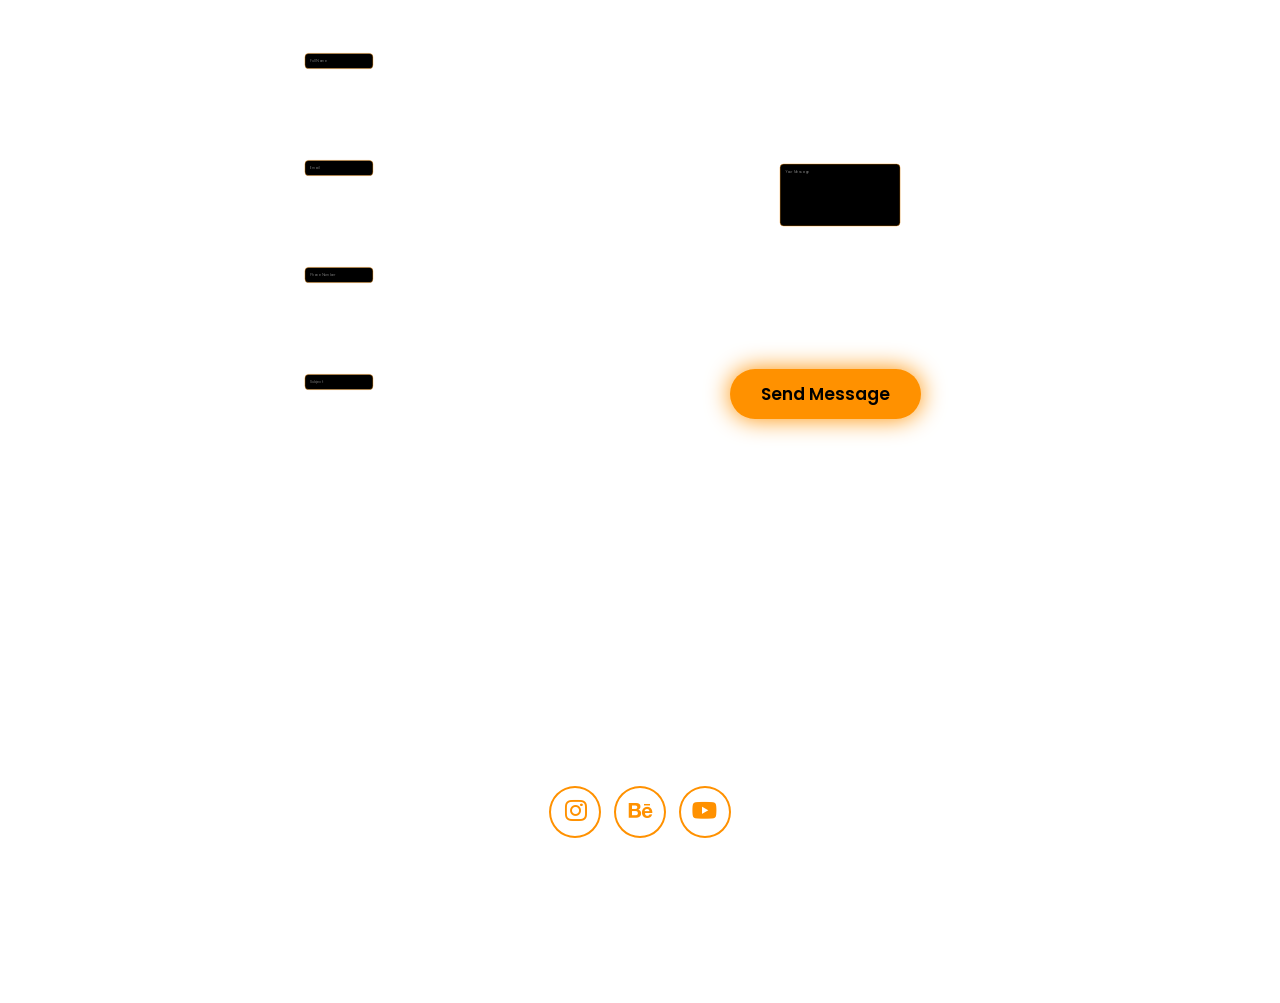
==== commit f81f9bc2: "Update home.html" ====
--- a/Section/home.html
+++ b/Section/home.html
@@ -10,8 +10,9 @@
 
     </head>
     <body>
-<audio autoplay loop src="/Audio/background.mp3"></audio>
+<!-- <audio autoplay loop src="/Audio/background.mp3"></audio> -->
        
+        <div id="particles-js"></div>
 
         <header class="header">
             <a href="/index.html" class="logo">Maulana<span>Saitapy.<video src="/video/feed ig_1.mp4" autoplay muted loop></video></span>
@@ -215,8 +216,10 @@
             </p>
 
         </footer>
-
-        <script src="/JS/home.js"></script>
-
-    </body>
+        <!-- Masukkan link CDN Particles yang lengkap & resmi di sini bray -->
+         <script src="/JS/particles.min.js"></script>
+ <script src="https://cloudflare.com"></script>
+ <script src="/JS/home.js"></script>
+ </body>
+
 </html>
--- a/css/style-home.css
+++ b/css/style-home.css
@@ -12,7 +12,7 @@
 
 html{
     font-size: 60%;
-    overflow: scroll(smooth);
+    
 
 }
 
@@ -23,46 +23,47 @@
     --warna-utama: #ff9100;
 }
 
-body{
+body {
     background: url(/image/Paranoid\ Android\ -\ Sweet.png);
+    background-size: cover;
+    background-position: center;
+    background-repeat: no-repeat;
+    background-attachment: fixed; /* Memastikan background tidak ikut bergeser kaku pas di-scroll */
     color: var(--warna-teks);
-    justify-content: center;
-    align-items: center;
-    
-}
-
-
-.header{
+    overflow-x: hidden;
+}
+
+
+.header {
     position: fixed;
     width: 100%;
     top: 0;
     left: 0;
     padding: 2rem 4%;
-    background: rgba(0, 0, 0, 0,8);
+    background: rgba(0, 0, 0, 0.8); /* Perbaikan dari koma (0,8) ke titik (0.8) */
     backdrop-filter: blur(10px);
     display: flex;
     transition: 0.5s;
     justify-content: space-between;
     align-items: center;
-    opacity: 0%; transform: translateY(40px);
+    opacity: 0%; 
+    transform: translateY(40px);
     animation: time-in 1s ease-in-out forwards;
     animation-delay: 2s;
     z-index: 100;
-
-
-}
-
-header.stiky{
+}
+
+header.stiky {
     position: fixed;
     width: 100%;
-    top: -80px;
+    top: 0; /* Ubah dari -80px agar saat di-scroll navigasi tidak menghilang ke atas */
     left: 0;
-    padding: 0rem 6%;
-    background: rgba(0, 0, 0, 0,8);
+    padding: 1.5rem 6%; /* Sedikit diperkecil ukurannya saat sticky agar estetik */
+    background: rgba(0, 0, 0, 0.9); /* Perbaikan titik desimal */
     backdrop-filter: blur(10px);
     justify-content: space-between;
     align-items: center;
-    transform: translateY(-10px);
+    transition: 0.4s;
 }
 
 #menu-icon{
@@ -98,48 +99,6 @@
 .about span{
     color: var(--warna-utama);
 }
-
-.home-content span{
-    text-wrap: nowrap;
-    position: relative;
-    color: black;
-    animation: animate-text 12s infinite;
-    animation-delay: calc(-4s * var(--i));
-}
-
-@keyframes animate-text{
-    0%{
-        display: inline-block;
-    }
-    33.33%, 100%{
-        display: none;
-    }
-}
-
-@keyframes animate-text2{
-    0%, 10%, 100%{
-        width: 0;
-    }
-
-    70%, 90%{
-        width: 100%;
-    }
-}
-
-.home-content span::before{
-    content: attr(data-text);
-    position: absolute;
-    top: 0;
-    left: 0;
-    width: 100%;
-    overflow: hidden;
-    color: var(--warna-utama);
-    border-right: 4px solid var(--warna-utama);
-    filter: drop-shadow(0 0 6px)
-            drop-shadow(0 0 25px);
-    animation: animate-text2 4s linear infinite;
-}
-
 
 .header video{
     position: relative;
@@ -155,8 +114,6 @@
     animation: time-in 1s ease-in-out forwards;
     animation-delay: 4s;
 }
-
-
 
 .navbar a{
     font-size: 1.8rem;
@@ -190,14 +147,13 @@
 
 
 
-.home{
-    display: flex;
-    flex: content;
-    align-items: center;
-    justify-content: center;
-    gap: 15rem;
-    min-height: 100vh;
-    /* background: url(/image/Paranoid\ Android\ -\ Sweet.png); */
+.home {
+ display: flex;
+ justify-content: center;
+ align-items: center;
+ gap: 10rem; /* Diperkecil dari 30rem agar tidak terlalu renggang dan meluber keluar layar */
+ min-height: 100vh;
+ padding: 0 9%;
 }
 
 .home-content{
@@ -207,9 +163,7 @@
     text-align: right;
     opacity: 0%; transform: translateY(-20px);
     animation: time-in 1s ease-in-out forwards;
-    animation-delay: 2s; 
-   
-
+    animation-delay: 2s;
 }
 
 
@@ -235,16 +189,19 @@
     line-height: 1.8;
 }
 
+.home-image{
+    justify-content: center;
+    align-items: center;
+    position: relative;
+}
 .home-image img{
     width: 25vw;
     border-radius: 50%;
-    opacity: 70%;
     box-shadow: 0 0 25px var(--warna-utama);
     opacity: 0%; transform: translateX(20px);
     animation: time-in 1s ease-in-out forwards;
     animation-delay: 1s;
     transition: 0.6s;
-
 }
 
 .home-image img:hover{
@@ -258,6 +215,30 @@
     
 }
 
+/* 1. ELEMEN TEKS UTAMA (Murni teks, tidak punya animasi kedip) */
+.typing-text {
+    color: var(--warna-utama) !important;
+    background: transparent !important;
+    font-weight: 700;
+    display: inline-block;
+    position: relative;
+    /* Hanya glow teks bawaan lu yang aman */
+    text-shadow: 0 0 10px var(--warna-utama),
+                 0 0 20px var(--warna-utama);
+}
+
+.typing-text::after {
+    content: '';
+    position: absolute;
+    right: -8px; /* Jarak pas di ujung huruf terakhir */
+    top: 10%;
+    width: 4px; /* Lebar kursor garis tegak */
+    height: 80%; /* Tinggi kursor menyesuaikan huruf */
+    background-color: var(--warna-utama);
+    
+    /* Jalankan animasi kedip HANYA pada kursor ini saja bray! */
+    animation: blinkCursor 0.8s step-end infinite;
+}
 
 .sosial-icon a{
     display: inline-flex;
@@ -330,41 +311,59 @@
     color: var(--warna-utama);
 }
 
-.about{
+/* TAMPILAN DESKTOP ABOUT SECTION */
+.about {
     display: flex;
     justify-content: center;
     align-items: center;
     gap: 10rem;
-    /* background-color: var(--warna-background-kedua); */
+    min-height: 100vh;
+    padding: 0 9%;
     opacity: 0%;
     animation: time-in 1s ease-in-out forwards;
     animation-delay: 1s;
 }
 
-.about-image img{
+.about-content {
+    display: flex;
+    flex-direction: column;
+    align-items: flex-start; /* Tombol ikut berjejer rapat ke kiri bray */
+    text-align: left;        /* Teks rata kiri rapi */
+    width: 50%;
+}
+
+.about-image {
+    display: flex;
+    justify-content: center;
+    align-items: center;
+    width: 50%;
+}
+
+.about-image img {
     width: 25vw;
     border-radius: 50%;
     opacity: 70%;
-    box-shadow: 0 0 10px var(--warna-utama);
+    box-shadow: 0 0 25px var(--warna-utama);
     transition: 0.4s ease-in-out;
-    scale: .2; opacity: 0%;
+    scale: .2; 
+    opacity: 0%;
     animation: fade-in linear forwards;
     animation-timeline: view();
     animation-range: 70px 400px;
     animation-delay: 8s;
 }
 
-.about-image img:hover{
+.about-image img:hover {
     opacity: 100%;
+    transform: scale(1.03);
     box-shadow: 0 0 25px var(--warna-utama),
-                0 0 50px brown,
-                0 0 100px red;
+                0 0 50px var(--warna-utama);
 }
 
 .about-content h2{
     cursor: default;
     font-size: 6rem;
-    text-align: left;
+    margin-bottom: 2rem;
     scale: .9; opacity: 0%;
     animation: fade-in linear forwards;
     animation-timeline: view();
@@ -376,6 +375,7 @@
 .about-content p{
     cursor: default;
     font-size: 1.5rem;
+    line-height: 1.8;
     opacity: 0%; transform: translateX(50px);
     animation: fade-in linear forwards;
     animation-timeline: view();
@@ -435,12 +435,14 @@
 
 .portofolio-box {
     margin: 0 auto;
-    display: grid;
+    display: flex; /* Diubah ke flex agar penataan info di dalamnya lebih konsisten */
+    flex-direction: column;
     justify-content: center;
     align-items: center;
     background-color: var(--warna-utama);
-    height: 500px;
-    width: 400px;
+    min-height: 450px; /* Menggunakan min-height agar tinggi kotak menyesuaikan isi teks */
+    width: 100%; /* Fleksibel mengikuti lebar grid container */
+    max-width: 380px; /* Batas maksimal lebar kotak saat di desktop monitor */
     border-radius: 3rem;
     cursor: pointer;
     border: 5px solid transparent;
@@ -451,6 +453,7 @@
     animation-range: 100px 400px;
     animation-delay: 8s;
 }
+
 
 .portofolio-box a{
     color: black;
@@ -589,48 +592,79 @@
     font-size: 14px;
 }
 
-
-
-@media(max-width:1024px){
-
-
-
-    #menu-icon{
+/* Kelas Global untuk Efek Muncul Halus Saat Scroll */
+.reveal-on-scroll {
+ opacity: 0;
+ transform: translateY(50px);
+ transition: all 0.8s cubic-bezier(0.25, 0.46, 0.45, 0.94);
+}
+
+/* Saat elemen masuk ke layar, kelas ini akan dipicu */
+.reveal-on-scroll.show {
+ opacity: 1;
+ transform: translateY(0);
+}
+
+
+
+@media(max-width:768px){
+    #menu-icon {
         display: block;
-    }
-
+        font-size: 3.6rem;
+        color: var(--warna-teks); 
+        cursor: pointer;
+        z-index: 101;
+        transition: 0.3s ease;
+    }
+
+     /* Efek opsional: Membuat ikon berputar sedikit saat berubah jadi X biar keren */
+    #menu-icon i {
+        transition: transform 0.3s ease;
+    }
+    
+    /* Saat menu aktif, ikon X akan tetap diam di posisi semestinya */
+    .navbar.active ~ #menu-icon i {
+        transform: rotate(90deg);
+    }
 
 /* navbar section style */
 
-    .navbar{
-        display: none;
+    .navbar {
         position: absolute;
         top: 100%;
-        right: 1px;
-        width: 100%;
-        height: 85vh;
-        padding: 1rem 3rem;
-        background-color: rgba(0, 0, 0, 0.8);
-        border-left: 2px solid var(--warna-utama);
-        border-bottom: 2px solid var(--warna-utama);
-        border-right: 2px solid var(--warna-utama);
-        border-bottom-right-radius: 2rem;
-        border-bottom-left-radius: 2rem;
-        
-    }
-    
-
-    .navbar a{
-        align-content: center;
+        right: -100%; /* Sembunyi di kanan luar layar sebelum diklik */
+        width: 260px; /* Ukuran menu diperkecil agar tidak memenuhi layar */
+        min-height: auto; /* Mengikuti jumlah menu, tidak dipaksa full 100vh */
+        padding: 1.5rem 2rem;
+        background: rgba(0, 0, 0, 0.85); /* Background gelap transparan */
+        backdrop-filter: blur(15px); /* Efek blur kaca yang estetis */
+        border-left: 2px solid var(--main-color); /* Garis pembatas tipis di kiri */
+        border-bottom: 2px solid var(--main-color);
+        border-bottom-left-radius: 2rem; /* Sudut melengkung halus */
+        display: flex;
+        flex-direction: column; /* Menu disusun berjejer ke bawah */
+        gap: 1.5rem;
+        transition: 0.4s ease-in-out; /* Transisi geser yang mulus */
+    }
+    
+    .navbar a {
         display: block;
-        font-size: 3rem;
-        margin: 15rem 0;
-        color: var(--warna-teks);
-    }
-    
+        font-size: 1.8rem;
+        margin: 0;
+        padding: 0.8rem 1rem;
+        color: var(--text-color);
+        transition: 0.3s;
+    }
+    
+    .navbar a:hover {
+        color: var(--main-color);
+        padding-left: 1.5rem; /* Efek bergeser sedikit ke kanan saat di-hover */
+    }
+
+
     .navbar.active{
-        display: block;
-        transition-duration: 1s ease-in-out;
+        right: 2%; /* Jarak tipis dari pinggir kanan layar */
+    
     }
 
 
@@ -639,10 +673,19 @@
 
  
     
-    .home{
-        flex-direction: column-reverse;
-        margin: 5rem 0;
-        gap: 5rem;
+    .home {
+        flex-direction: column-reverse; /* Teks di atas, gambar di bawah */
+        gap: 3rem;
+        padding-top: 12rem; /* Kasih jarak atas agar tidak tertutup header */
+        text-align: center;
+    }   
+
+    .home-content h1 {
+        font-size: 4rem; /* Perkecil ukuran teks agar muat di HP */
+    }
+
+    .home-content h3 {
+        font-size: 2.2rem;
     }
 
     .home-content{
@@ -650,37 +693,94 @@
         text-align: center;
     }
 
-    .home-image img{
-        width: 50vw;
+    .home img{
+        width: 70vw;
+        max-width: 280px; /* Batas maksimal ukuran gambar agar tetap proporsional */
     }
 /* about section style */
-    .about{
-        flex-direction: column;
+    .about {
+        flex-direction: column; /* Gambar di atas, teks di bawah */
+        gap: 3rem;
+        padding-top: 10rem;
         text-align: center;
     }
 
-    .about h2{
-        text-align: center;
-        justify-content: center;
-        margin: 2rem 0;
-    }
-
-    .about img{
-        width: 52vw;
-    }
-
-    .contact form{
-        flex-direction: column;
-        align-items: center;
-        justify-content: center;
+    .about-content {
+    display: flex;
+    flex-direction: column;
+    align-items: center; /* Memaksa tombol Read More ke posisi center */
+    text-align: center;  /* Mengubah teks menjadi rata tengah seperti Home di HP */
+    }
+
+    .about-image,
+    .about-content {
+    width: 100%;
+    }
+
+    .about-content h2 {
+    font-size: 4rem;
+    }
+
+    .about-image img {
+    width: 70vw; /* Lebar proporsional di layar handphone */
+    max-width: 280px;
+    }
+
+    .contact form {
+        max-width: 600px;
+        margin: 0 auto;
     }
 
     .portofolio-box{
         height: 400px;
         width: 300px;
     }
-  
-    
+    
+
+    .input-group {
+        flex-direction: column; /* Input field berjejer ke bawah di HP */
+        gap: 1.5rem;
+    }
+
+    .input-box {
+        width: 100%;
+        flex-direction: column;
+        gap: 1.5rem;
+    }
+
+    /* Mengatur container tombol utama */
+    .input-group-2 {
+        display: flex;
+        flex-direction: column;
+        align-items: center; /* Memaksa semua elemen di dalamnya rata tengah */
+        width: 100%;
+        margin-top: 2rem;
+    }
+
+    .input-group-2 textarea {
+        width: 100%; /* Textarea tetap penuh selebar layar */
+        margin-bottom: 2rem;
+    }
+
+    .input-group-2 .btn {
+        width: auto; /* Tombol tidak melebar penuh */
+        padding: 1.5rem 4rem; /* Kasih padding biar tombolnya proposional */
+        display: inline-block;
+    }
+   
+    .sosial-icon {
+        display: flex;
+        justify-content: center; /* Memastikan ketiga ikon berjejer rapi pas di tengah */
+        align-items: center;
+        gap: 1.5rem; /* Memberi jarak horizontal yang seimbang antar lingkaran ikon */
+        margin: 2rem 0;
+    }
+
+    /* Efek hover opsional khusus warna ikon YouTube saat disentuh kursor */
+    .sosial-icon a:nth-child(3):hover i {
+        color: #ff0000; /* Berubah jadi merah khas YouTube */
+        filter: drop-shadow(0 0 8px #ff0000); /* Efek glow neon merah */
+    }
 }
 
 @keyframes p{
@@ -693,10 +793,10 @@
 @media (prefers-reduced-motion: no-preference){
     section{
         min-height: 100vh;
-        padding: 2rem 12%; }     
-
+        padding: 2rem 12%;
+    }
        
- }
+}
     @keyframes slide-in{
         to {scale: 1; opacity: 100%; transform: translateX(0px);}
     }
@@ -731,3 +831,16 @@
 
     }
 
+    /* Animasi kedip kursor */
+    @keyframes blinkCursor {
+    from, to { 
+        background-color: transparent;
+        filter: none;
+    }
+    50% { 
+        background-color: var(--warna-utama);
+        /* Glow terkunci rapat hanya di badan kursor garis tipis */
+        filter: drop-shadow(0 0 4px var(--warna-utama)) 
+                drop-shadow(0 0 8px var(--warna-utama));
+    }
+}
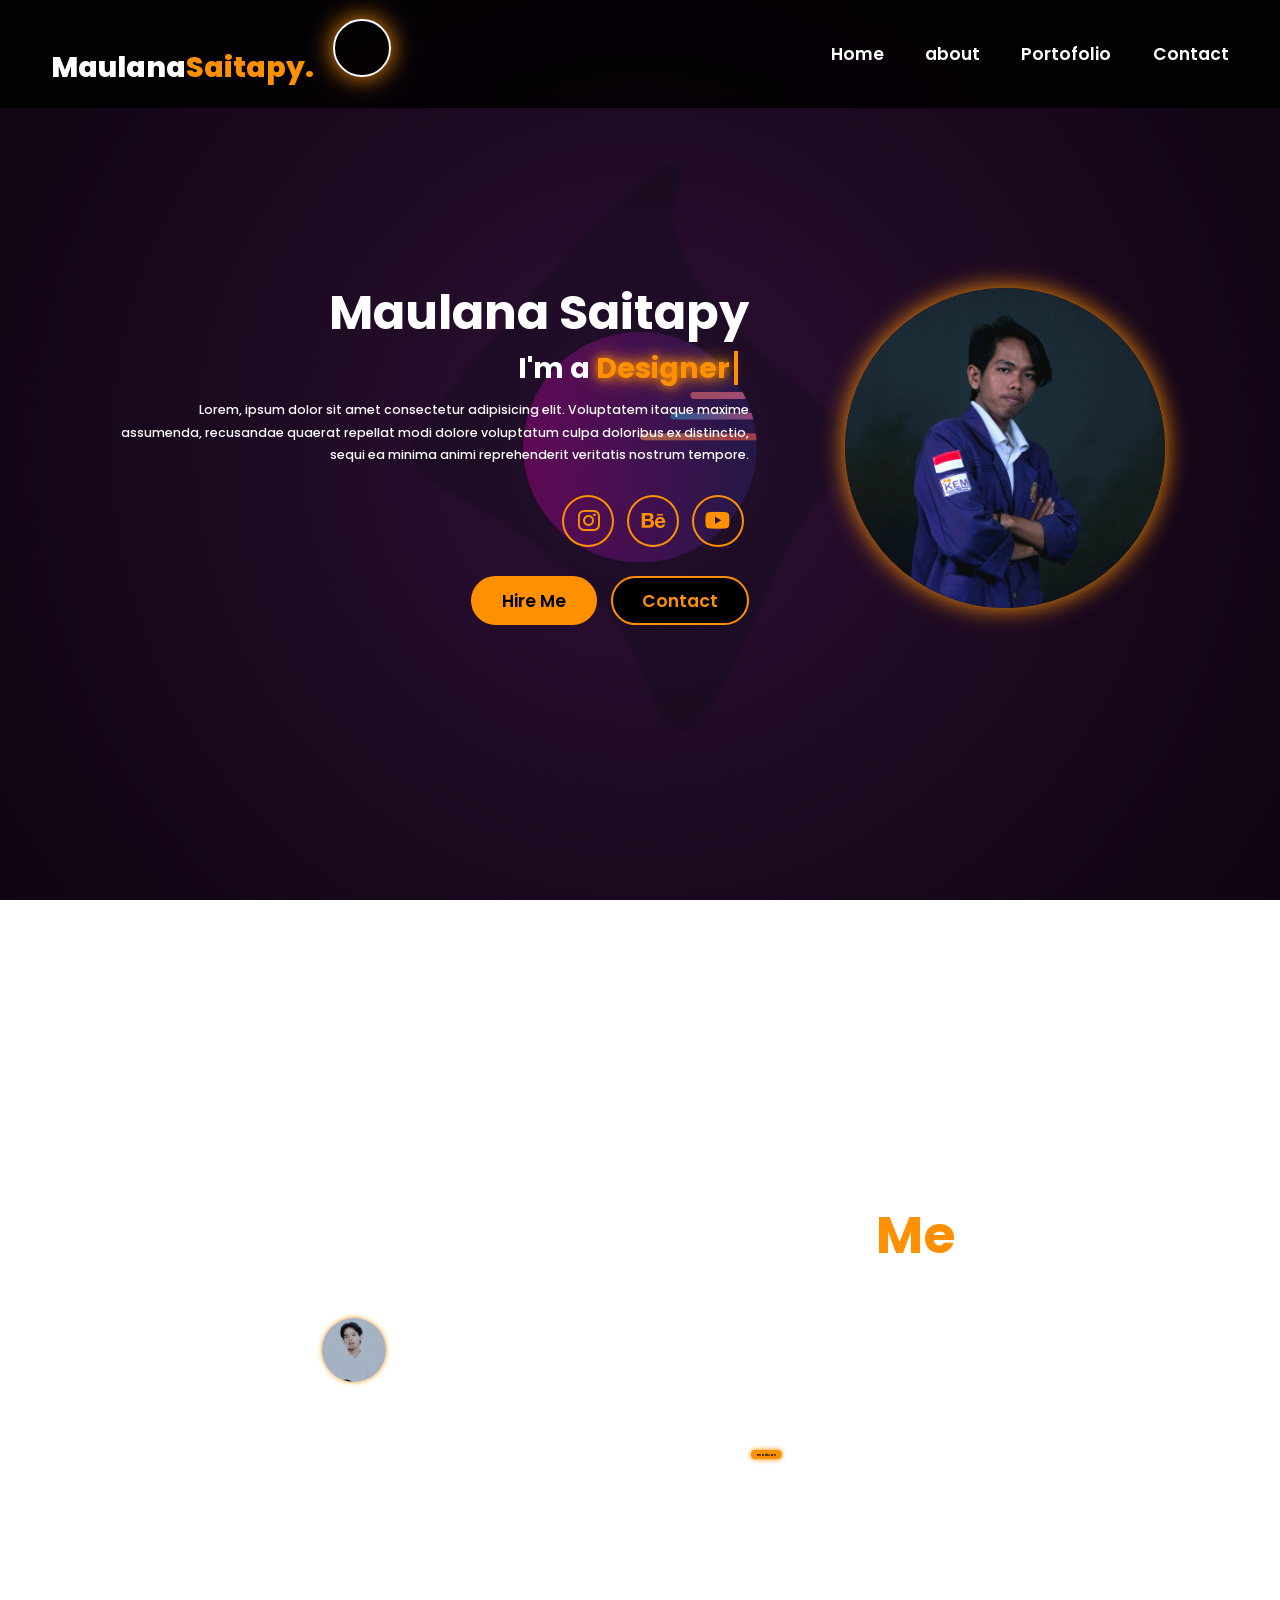
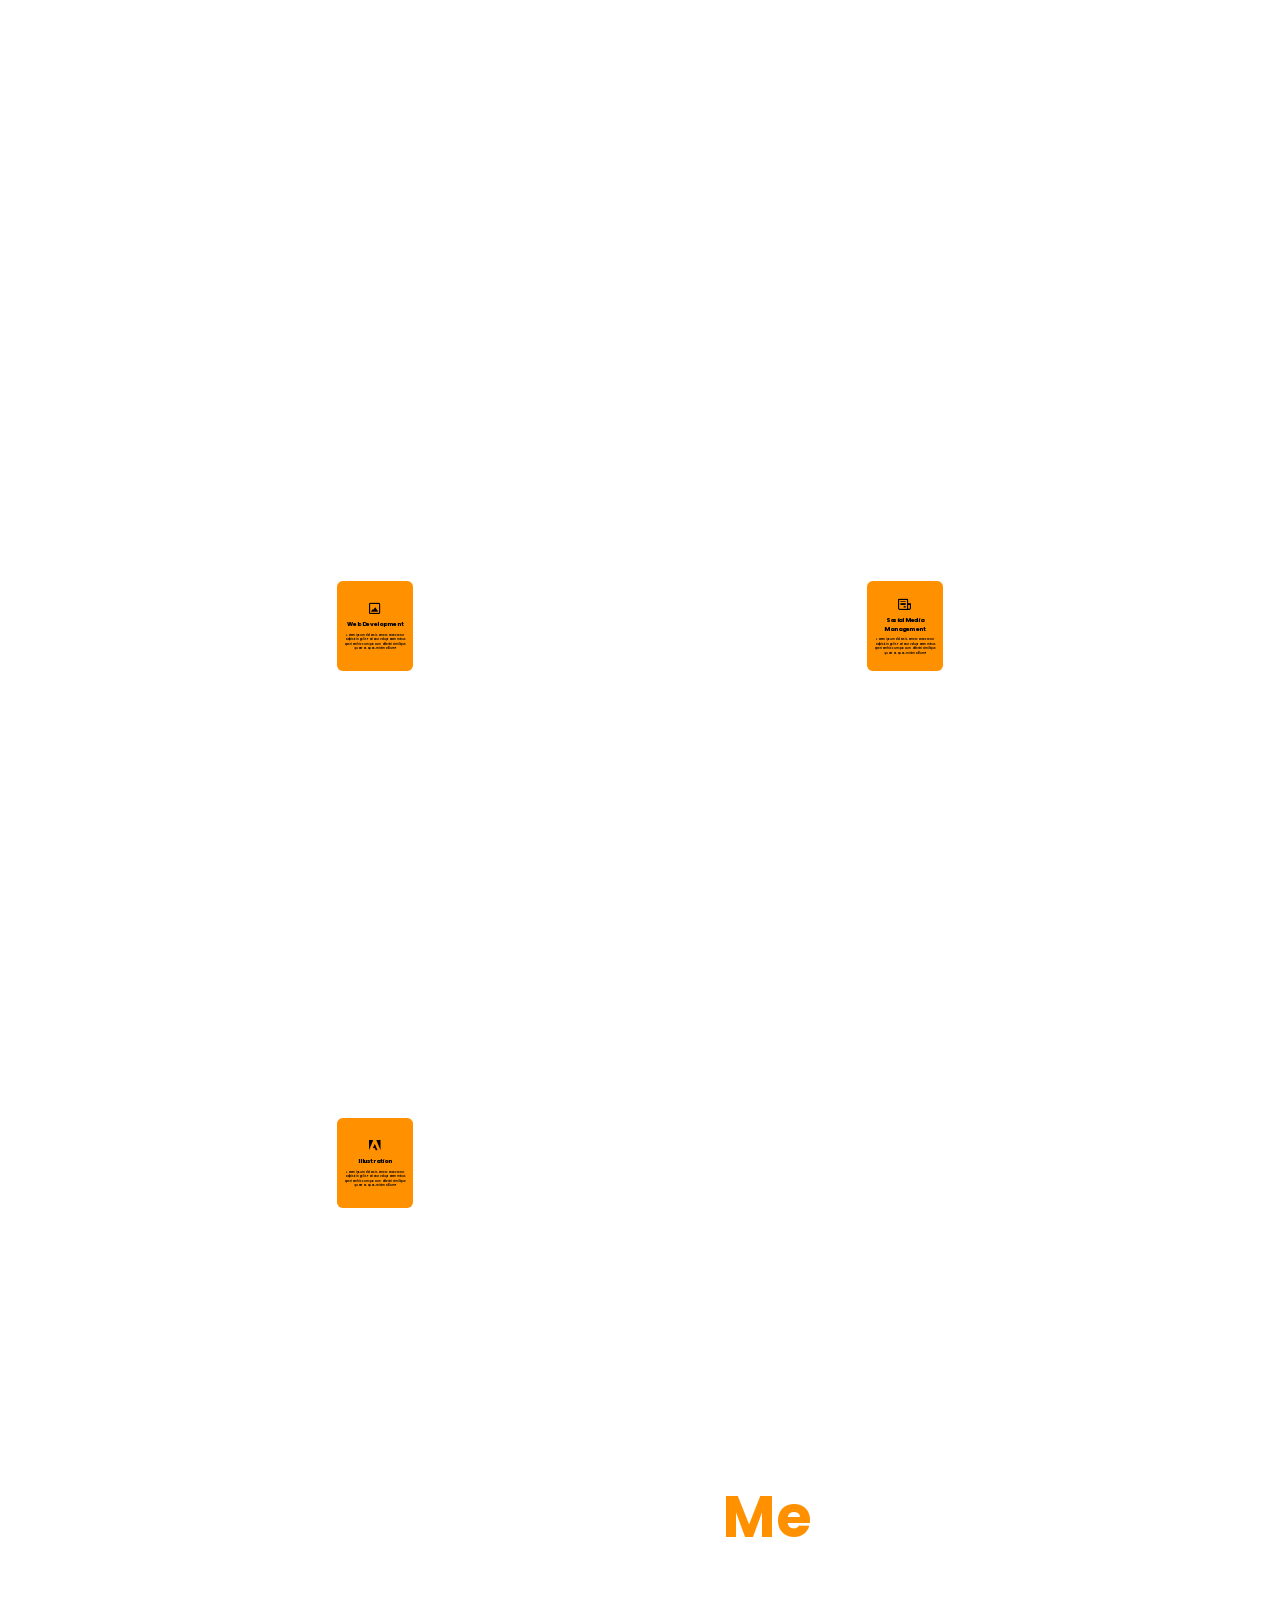
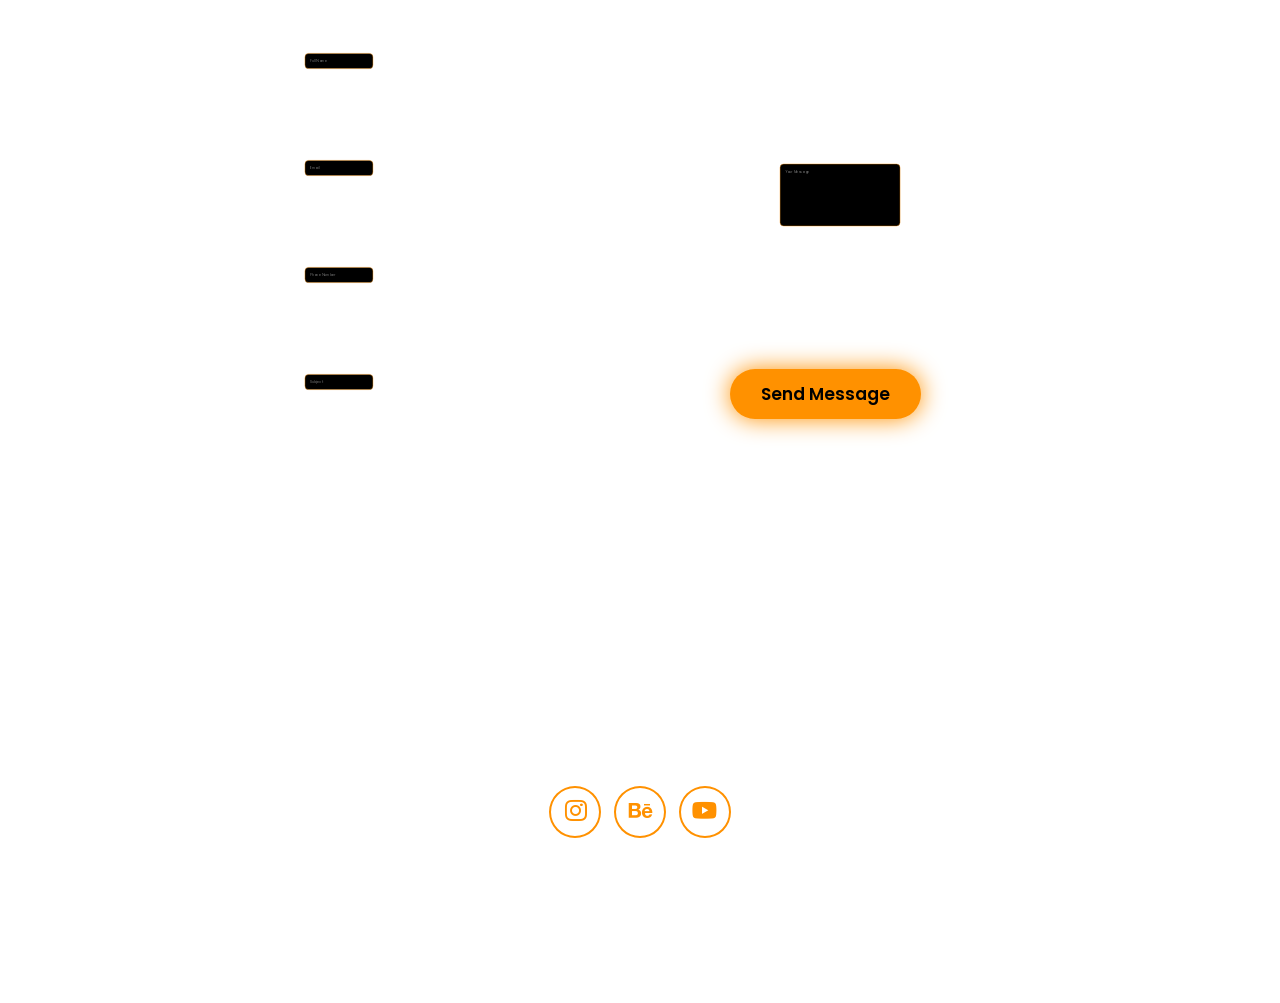
==== commit e1ebec5f: "Update home.html" ====
--- a/Section/home.html
+++ b/Section/home.html
@@ -10,7 +10,7 @@
 
     </head>
     <body>
-<!-- <audio autoplay loop src="/Audio/background.mp3"></audio> -->
+<audio autoplay loop src="/Audio/background.mp3"></audio>
        
         <div id="particles-js"></div>
 
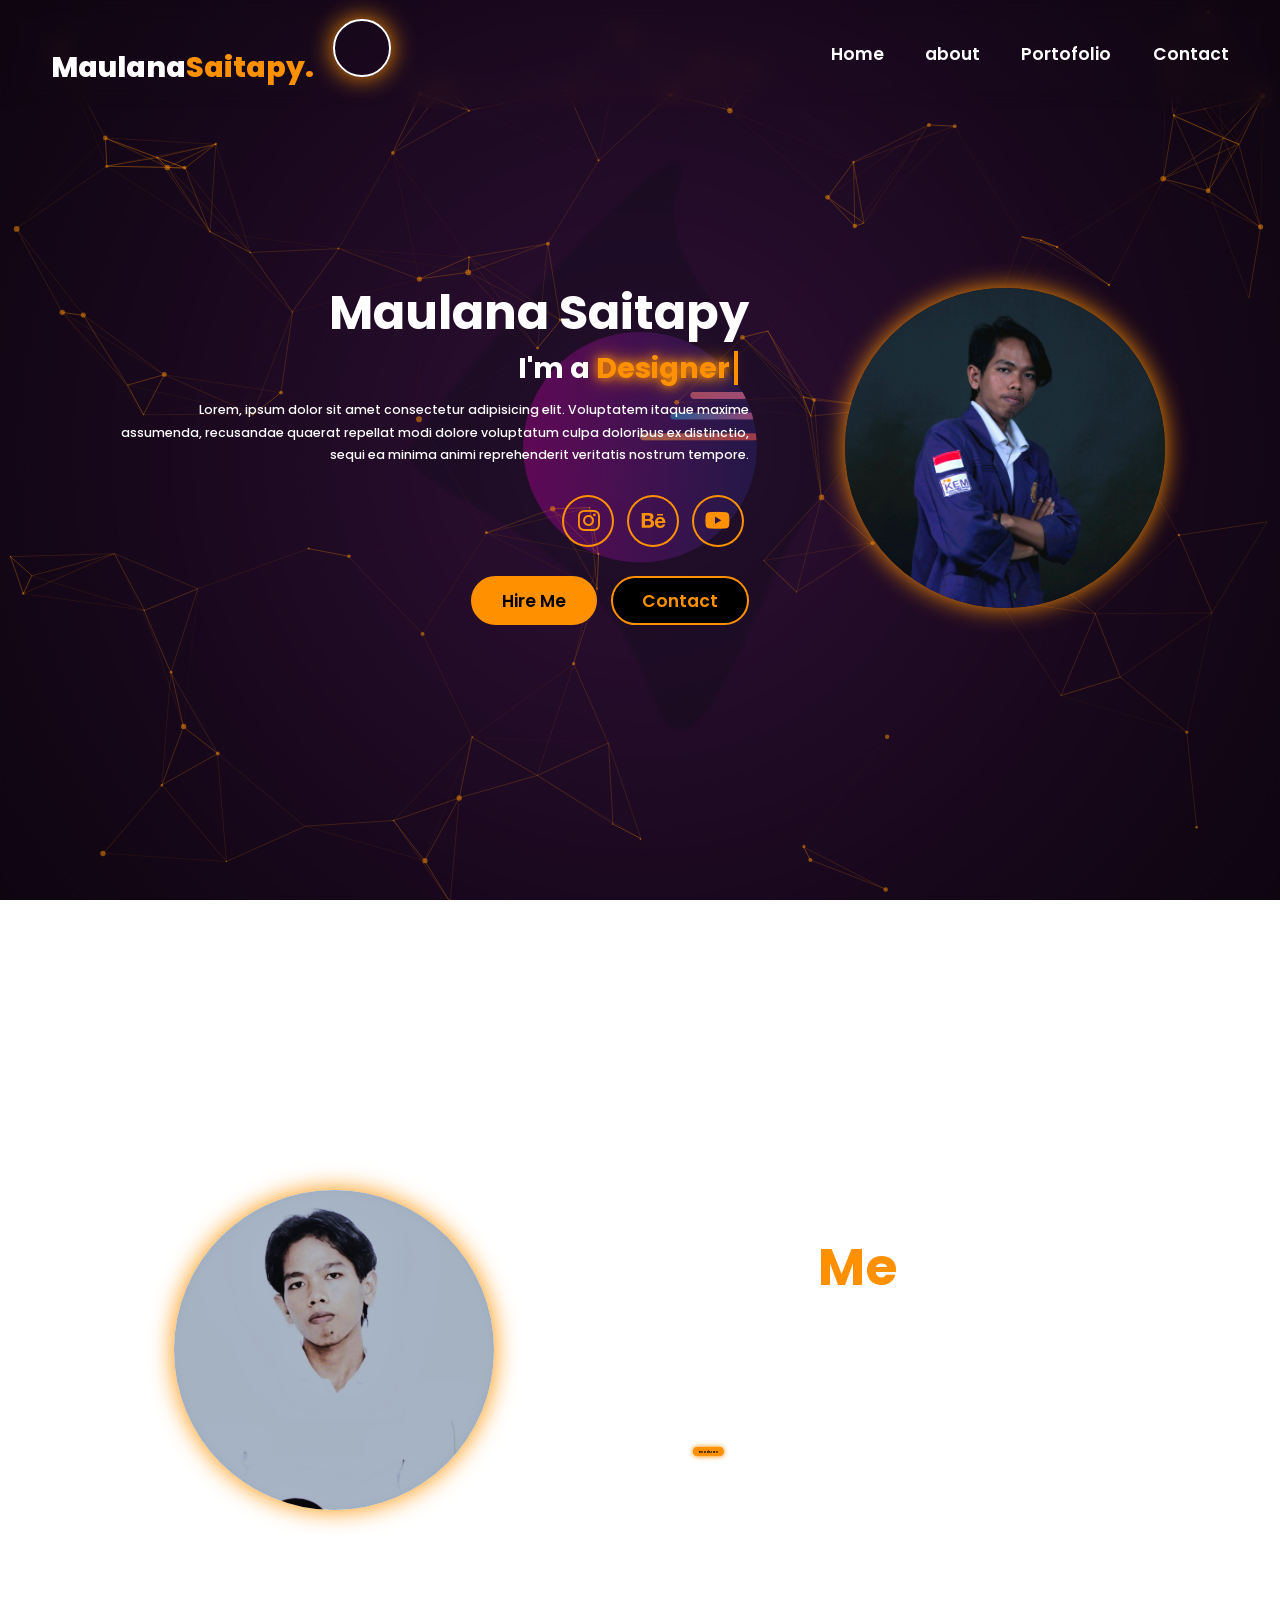
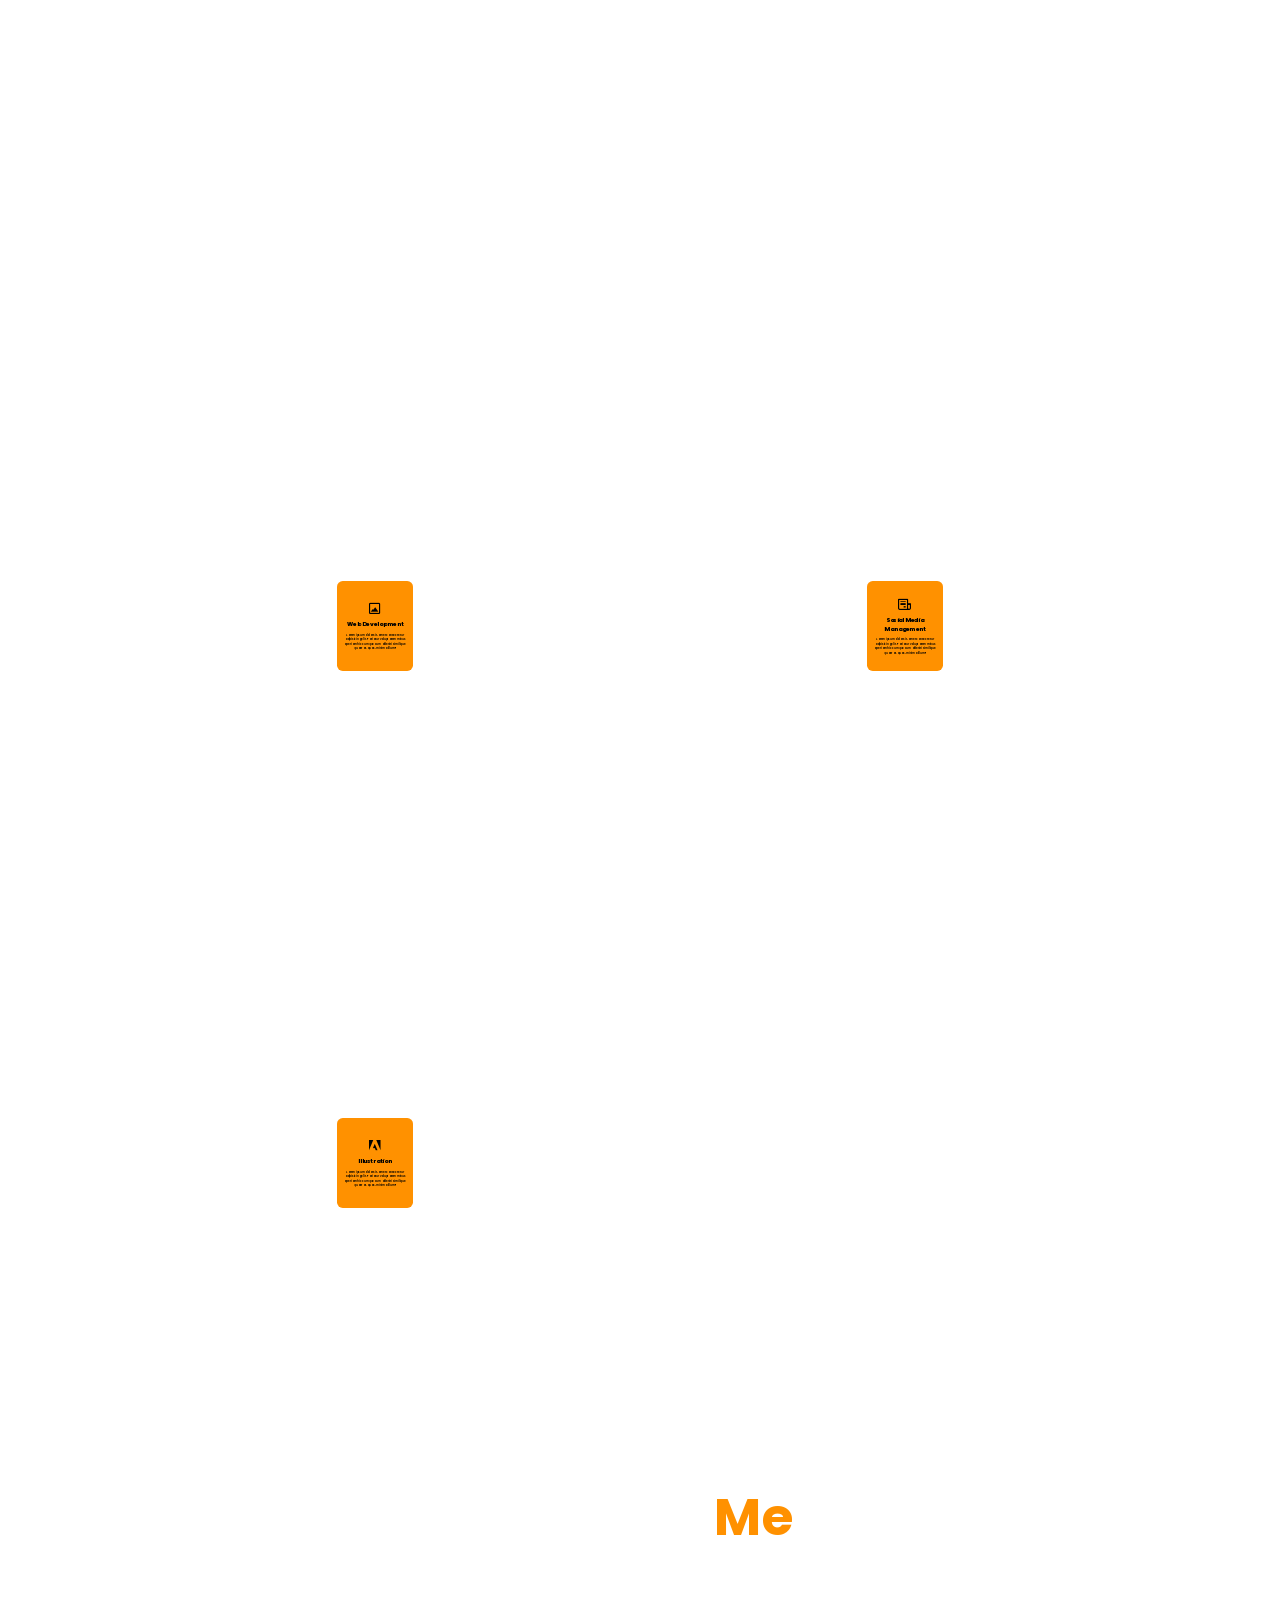
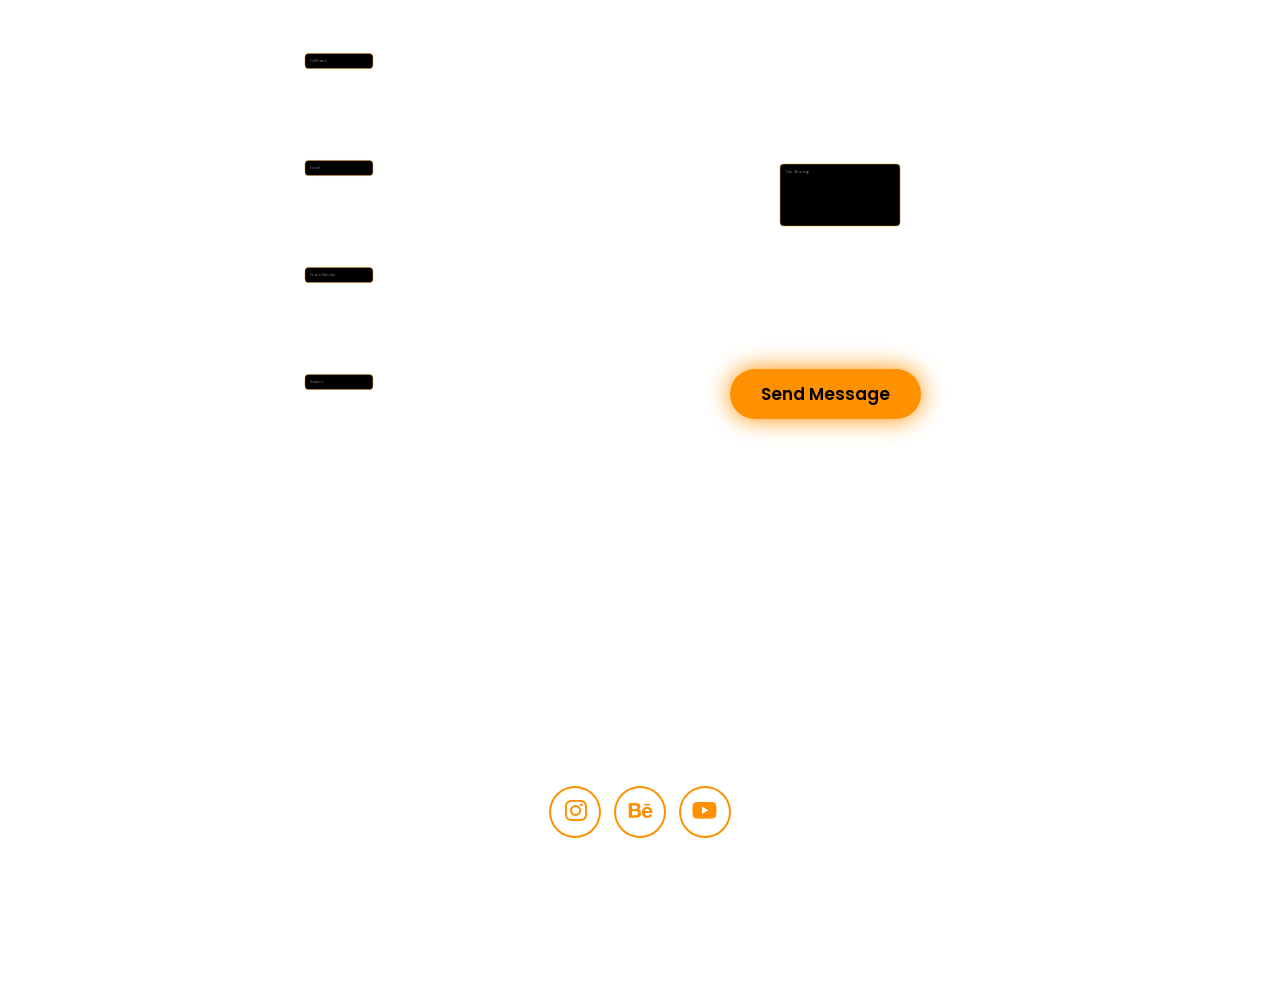
==== commit e1ed127d: "Update home.html" ====
--- a/Section/home.html
+++ b/Section/home.html
@@ -218,8 +218,7 @@
         </footer>
         <!-- Masukkan link CDN Particles yang lengkap & resmi di sini bray -->
          <script src="/JS/particles.min.js"></script>
- <script src="https://cloudflare.com"></script>
- <script src="/JS/home.js"></script>
+         <script src="/JS/home.js"></script>
  </body>
 
 </html>
--- a/css/style-home.css
+++ b/css/style-home.css
@@ -24,13 +24,29 @@
 }
 
 body {
-    background: url(/image/Paranoid\ Android\ -\ Sweet.png);
-    background-size: cover;
-    background-position: center;
-    background-repeat: no-repeat;
-    background-attachment: fixed; /* Memastikan background tidak ikut bergeser kaku pas di-scroll */
-    color: var(--warna-teks);
-    overflow-x: hidden;
+ color: var(--warna-teks);
+ overflow-x: hidden;
+}
+
+/* BACKGROUND PARTICLES EFFECT */
+#particles-js {
+ position: fixed; /* Terkunci di layar saat di-scroll */
+ width: 100%;
+ height: 100%;
+ top: 0;
+ left: 0;
+ z-index: -1;
+ background: url(/image/Paranoid\ Android\ -\ Sweet.png);
+ background-size: cover;
+ background-position: center;
+ background-repeat: no-repeat;
+ background-attachment: fixed;
+}
+
+
+/* Memastikan elemen section kamu transparan agar partikelnya kelihatan */
+section, header {
+  background: transparent !important;
 }
 
 
@@ -58,7 +74,7 @@
     width: 100%;
     top: 0; /* Ubah dari -80px agar saat di-scroll navigasi tidak menghilang ke atas */
     left: 0;
-    padding: 1.5rem 6%; /* Sedikit diperkecil ukurannya saat sticky agar estetik */
+    padding: 2rem 2%; /* Sedikit diperkecil ukurannya saat sticky agar estetik */
     background: rgba(0, 0, 0, 0.9); /* Perbaikan titik desimal */
     backdrop-filter: blur(10px);
     justify-content: space-between;
@@ -316,7 +332,7 @@
     display: flex;
     justify-content: center;
     align-items: center;
-    gap: 10rem;
+    gap: 8rem; /* Diperkecil sedikit dari 10rem agar lebih padat dan proporsional */
     min-height: 100vh;
     padding: 0 9%;
     opacity: 0%;
@@ -325,31 +341,32 @@
 }
 
 .about-content {
-    display: flex;
-    flex-direction: column;
-    align-items: flex-start; /* Tombol ikut berjejer rapat ke kiri bray */
-    text-align: left;        /* Teks rata kiri rapi */
-    width: 50%;
+ display: flex;
+ flex-direction: column;
+ align-items: flex-start; /* Memaksa semua elemen di dalamnya (Judul, P, Tombol) berjejer lurus di kiri bray */
+ text-align: left; /* Teks rata kiri bersih dan rapi */
+ width: 55%; /* Alokasi ruang teks sedikit lebih besar agar nyaman dibaca */
 }
 
 .about-image {
     display: flex;
     justify-content: center;
     align-items: center;
-    width: 50%;
+    width: 45%; /* Dikunci proporsinya agar seimbang dengan teks */
 }
 
 .about-image img {
     width: 25vw;
+    max-width: 350px; /* Batas maksimal agar tidak meluber di monitor besar */
     border-radius: 50%;
     opacity: 70%;
     box-shadow: 0 0 25px var(--warna-utama);
     transition: 0.4s ease-in-out;
-    scale: .2; 
-    opacity: 0%;
+    opacity: 0%; 
+    transform: translateX(-50px);
     animation: fade-in linear forwards;
     animation-timeline: view();
-    animation-range: 70px 400px;
+    animation-range: 100px 400px;
     animation-delay: 8s;
 }
 
@@ -360,36 +377,42 @@
                 0 0 50px var(--warna-utama);
 }
 
-.about-content h2{
+.about-content h2 {
     cursor: default;
     font-size: 6rem;
-    margin-bottom: 2rem;
-    scale: .9; opacity: 0%;
+    margin-bottom: 1.5rem; /* Jarak proporsional ke paragraf */
+    scale: .9; 
+    opacity: 0%;
     animation: fade-in linear forwards;
     animation-timeline: view();
     animation-range: 100px 400px;
     animation-delay: 8s;
-    
-}
-
-.about-content p{
+}
+
+.about-content p {
     cursor: default;
-    font-size: 1.5rem;
+    font-size: 1.6rem; /* Dinaikkan sedikit dari 1.5rem agar seimbang dengan headingnya */
+    font-weight: 400;
     line-height: 1.8;
-    opacity: 0%; transform: translateX(50px);
+    margin-bottom: 2rem; /* Memberi ruang sebelum tombol Read More */
+    opacity: 0%; 
+    transform: translateX(50px);
     animation: fade-in linear forwards;
     animation-timeline: view();
     animation-range: 100px 400px;
     animation-delay: 8s;
 }
 
-.about-content .btn{
-    margin: 3rem 0;
-    scale: 0.2; opacity: 0%; transform:translateY(80px) ;
-    animation: fade-in linear forwards;
-    animation-timeline: view();
-    animation-range: 100px 400px;
-    animation-delay: 8s;
+.about-content .btn {
+ margin: 0; /* Menghilangkan margin bawaan yang bikin layout bergeser */
+ display: inline-block;
+ scale: 0.2; 
+ opacity: 0%; 
+ transform: translateY(80px);
+ animation: fade-in linear forwards;
+ animation-timeline: view();
+ animation-range: 100px 400px;
+ animation-delay: 8s;
 }
 
 ::-webkit-scrollbar{
@@ -423,6 +446,12 @@
     cursor: default;
     color: var(--warna-teks);
     font-size: 6rem;
+    scale: .9; 
+    opacity: 0%;
+    animation: fade-in linear forwards;
+    animation-timeline: view();
+    animation-range: 100px 400px;
+    animation-delay: 8s;
 }
 
 .portofolio-container{
@@ -512,6 +541,12 @@
     margin-bottom: 3rem;
     color: var(--warna-teks);
     font-size: 6rem;
+    scale: .9; 
+    opacity: 0%;
+    animation: fade-in linear forwards;
+    animation-timeline: view();
+    animation-range: 100px 400px;
+    animation-delay: 8s;
 }
 
 .contact form{
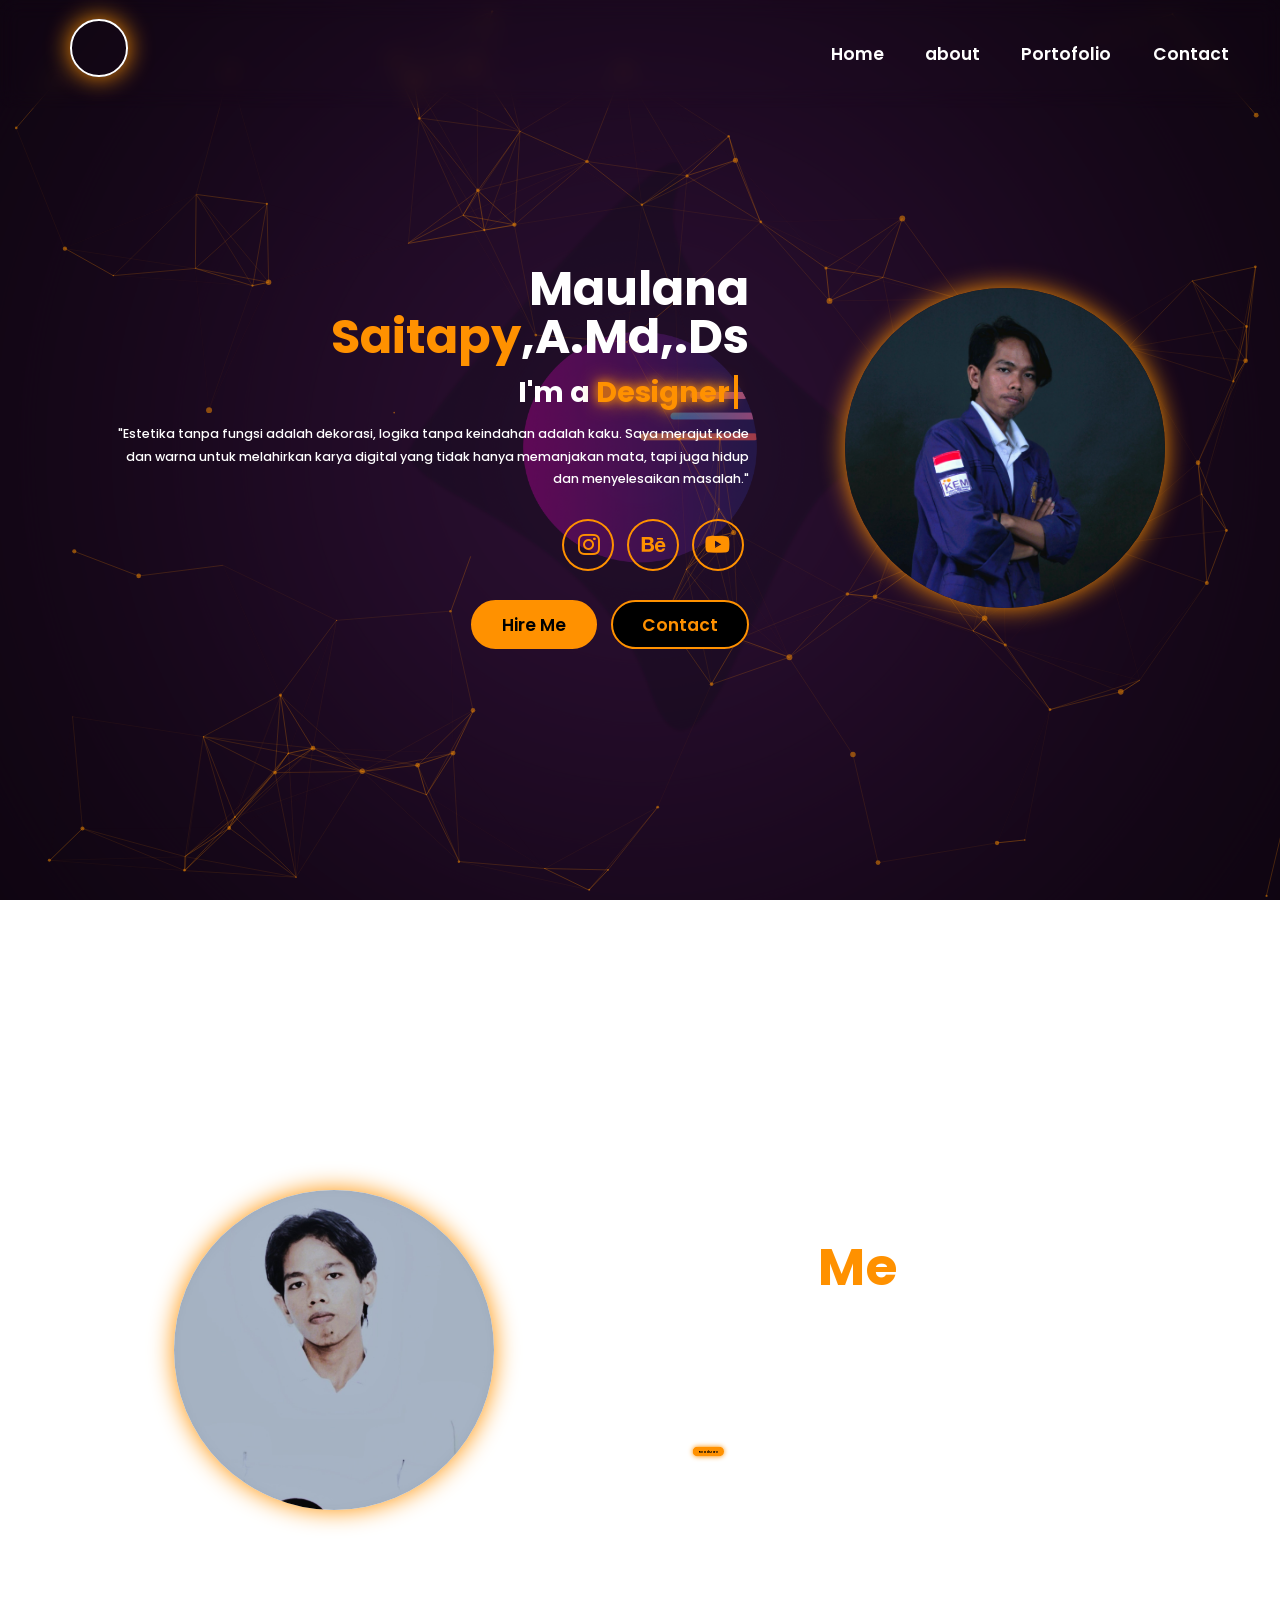
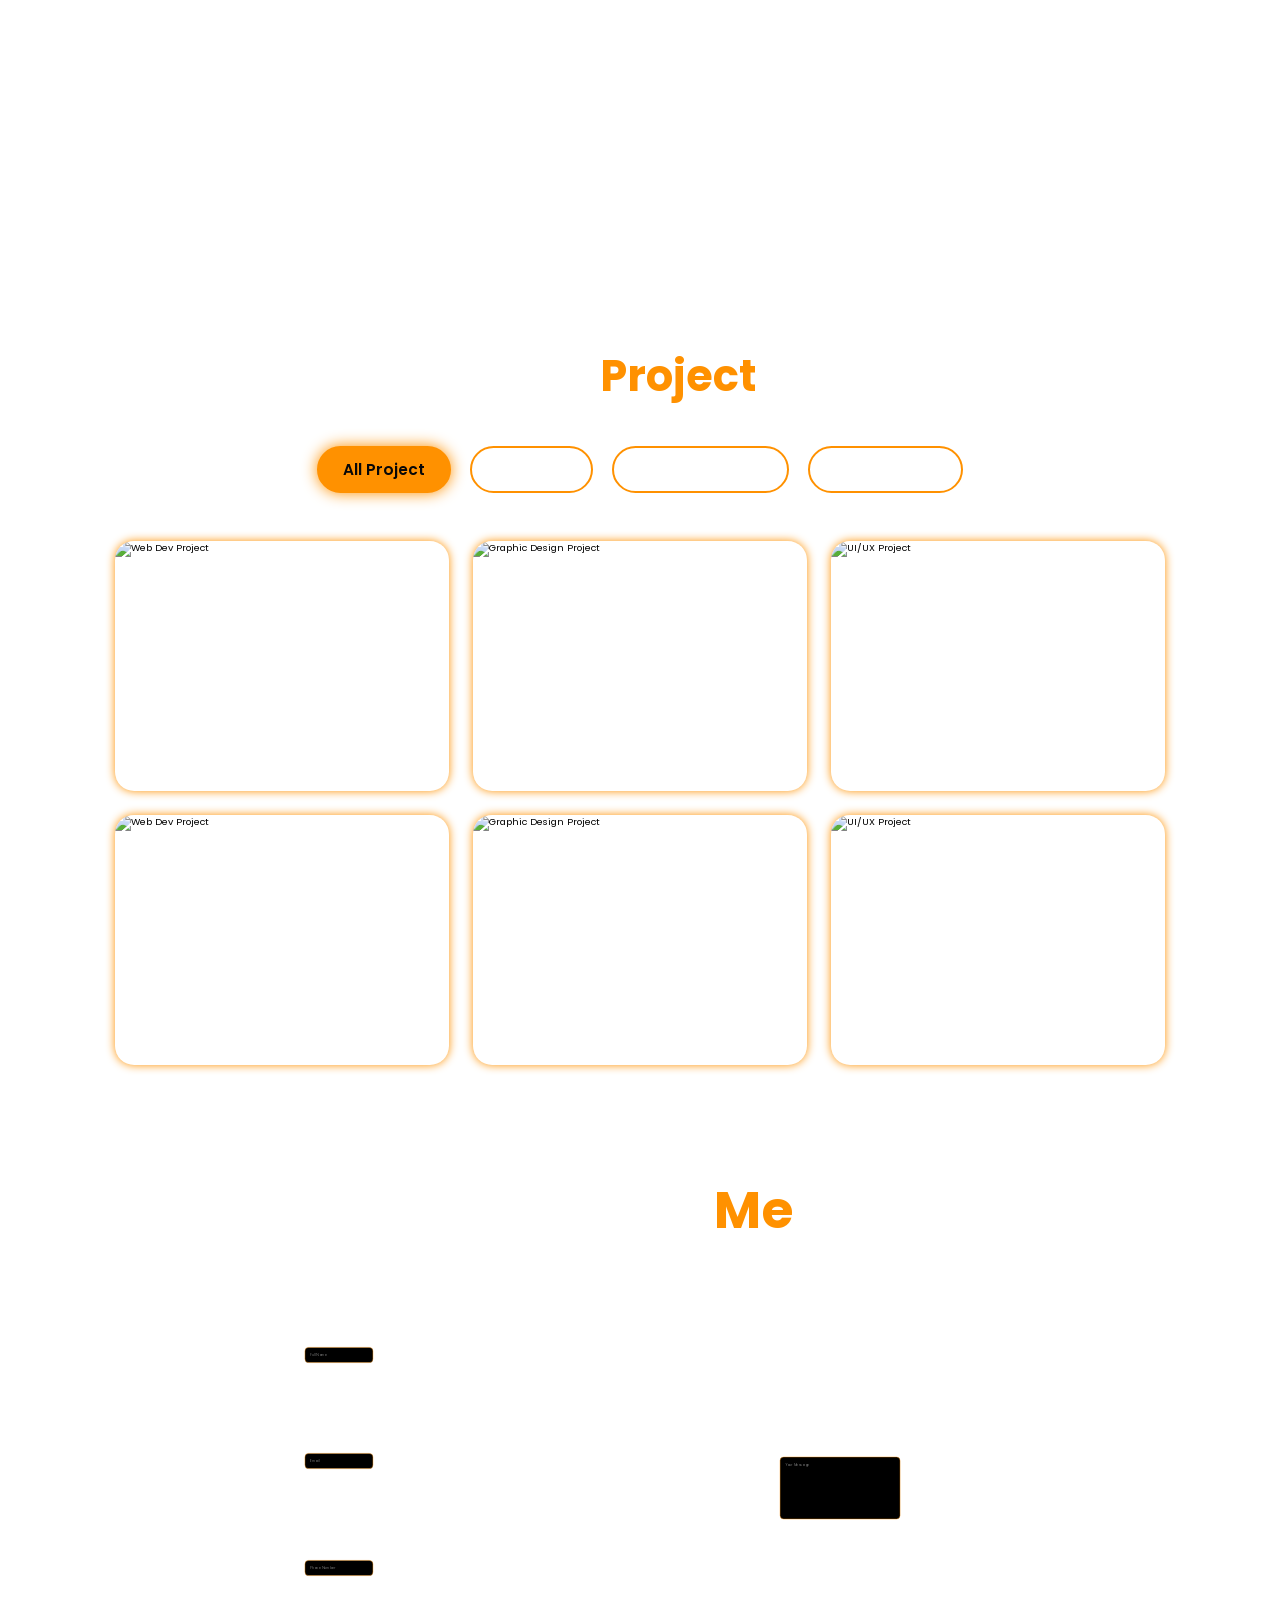
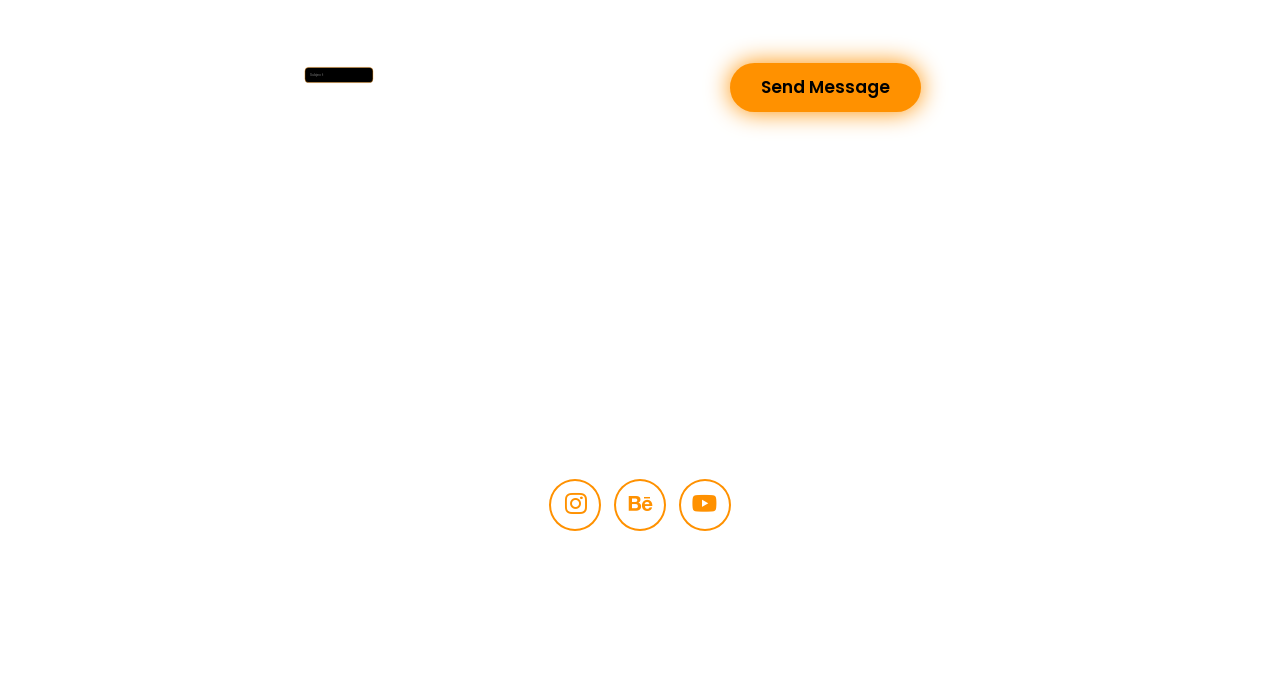
==== commit 270a6e08: "Update home.html" ====
--- a/Section/home.html
+++ b/Section/home.html
@@ -10,136 +10,127 @@
 
     </head>
     <body>
-<audio autoplay loop src="/Audio/background.mp3"></audio>
-       
+        <!-- <audio autoplay loop src="/Audio/background.mp3"></audio> -->
         <div id="particles-js"></div>
-
         <header class="header">
-            <a href="/index.html" class="logo">Maulana<span>Saitapy.<video src="/video/feed ig_1.mp4" autoplay muted loop></video></span>
-            </a>
-        
-             <div class="tombol" id="menu-icon">
-     <i class="bx bx-menu"></i>
- </div>
-           
-
+            <a href="/index.html" class="logo"><video src="/video/feed ig_1.mp4" autoplay muted loop></video></a>
+            <div class="tombol" id="menu-icon">
+                <i class="bx bx-menu"></i>
+            </div>
             <nav class="navbar">
                 <a href="#home">Home</a>
                 <a href="#about">about</a>
                 <a href="#portofolio">Portofolio</a>
                 <a href="#contact">Contact</a>
             </nav>
+
         </header>
-
-
-
-
 <!-- Home Section         -->
-
-        <section class="home" id="home">
-
-      
-
-
-            <div class="home-content">
-                <h1>Maulana Saitapy</h1>
-                <h3>I'm a <span class="typing-text"></span></h3>
-
-
-
-                <p> Lorem, ipsum dolor sit amet consectetur adipisicing elit. Voluptatem itaque maxime assumenda, recusandae quaerat repellat modi dolore voluptatum culpa doloribus ex distinctio, sequi ea minima animi reprehenderit veritatis nostrum tempore. </p>
-
-                <div class="sosial-icon">
-                    <a href="https://www.instagram.com/stpylim" target="_blank">
-                        <i class="bx bxl-instagram"></i>
-                    </a>
-                    <a href="https://www.behance.net/maulanasaitapy" target="_blank">
-                        <i class="bx bxl-behance"></i>
-                    </a>
-                    <a href="https://youtube.com/@CallMeMauls" target="_blank">
-                        <i class="bx bxl-youtube"></i>
-                    </a>
-                </div>
-
-                <div class="btn-group">
-                    <a href="#" class="btn">Hire Me</a>
-                    <a href="#contact" class="btn">Contact</a>
-                </div>
-                
-            </div>
-
-            <div class="home-image">
+            <section class="home" id="home">
+                <div class="home-content">
+                    <h1>Maulana <span>Saitapy</span>,A.Md,.Ds</h1>
+                    <h3>I'm a <span class="typing-text"></span></h3>
+                    <p> "Estetika tanpa fungsi adalah dekorasi, logika tanpa keindahan adalah kaku. Saya merajut kode dan warna untuk melahirkan karya digital yang tidak hanya memanjakan mata, tapi juga hidup dan menyelesaikan masalah." </p>
+                    <div class="sosial-icon">
+                        <a href="https://www.instagram.com/stpylim" target="_blank">
+                            <i class="bx bxl-instagram"></i></a>
+                        <a href="https://www.behance.net/maulanasaitapy" target="_blank">
+                            <i class="bx bxl-behance"></i></a>
+                        <a href="https://youtube.com/@CallMeMauls" target="_blank">
+                            <i class="bx bxl-youtube"></i></a>
+                    </div>
+                    <div class="btn-group">
+                        <a href="#" class="btn">Hire Me</a>
+                        <a href="#contact" class="btn">Contact</a>
+                    </div>
+                </div>
+                <div class="home-image">
                 <img src="/image/home.JPG" alt="">
-            </div>
-        </section>
-
-
-
-
+                </div>
+            </section>
 
 <!-- ABOUT SECTION -->
-        <section class="about" id="about">
-            <div class="about-image">
-                <img src="/image/Me.jpg" alt="">
-            </div>
-
-            <div class="about-content">
-                <h2>About <span>Me</span></h2>
-                <p>Saya adalah seorang Desainer Grafis yang sedang berkuliah di Politeknik Negeri Media Kreatif, Saat ini saya sedang berkeinginan untuk mengembangkan skill dalam bidang UI/UX Web Desain Development</p>
-                <a href="#" class="btn">Read More</a>
-            </div>
-
-        </section>
+            <section class="about" id="about">
+                <div class="about-image">
+                    <img src="/image/Me.jpg" alt="">
+                </div>
+                <div class="about-content">
+                    <h2>About <span>Me</span></h2>
+                    <p>Saya adalah seorang Desainer Grafis yang sedang berkuliah di Politeknik Negeri Media Kreatif, Saat ini saya sedang berkeinginan untuk mengembangkan skill dalam bidang UI/UX Web Desain Development</p>
+                    <a href="#" class="btn">Read More</a>
+                </div>
+            </section>
 
 <!-- Portofolio Section -->
-        <section class="portofolio" id="portofolio">
-            <h2 class="heading">Portofolio</h2>
-            <div class="portofolio-container">
-
-                <div class="portofolio-box">
-
-                <a href="/Section/web-development.html" target="_blank">
-                    <div class="portofolio-info">
-                        <i class='bx bx-image-alt'></i>
-                        <h4>Web Development</h4>
-                        <p>Lorem ipsum dolor sit, amet consectetur adipisicing elit. Pariatur voluptatem minus aperiam hic cumque cum deleniti similique quaerat. Quas, minima illum?</p>
-                    </div>
-                </a>
-                </div>
-
-
-                <div class="portofolio-box">
-                    <a href="/Section/sosial-media-management.html">
-                        <div class="portofolio-info">
-                            <i class='bx bx-receipt'></i>
-                            <h4>Sosial Media Management</h4>
-                            <p>Lorem ipsum dolor sit, amet consectetur adipisicing elit. Pariatur voluptatem minus aperiam hic cumque cum deleniti similique quaerat. Quas, minima illum?</p>
-
-                            
-                        </div>
-                    </a>
-
-                        </div>
-
-
-                <div class="portofolio-box">
-                    <a href="#">
-                        <div class="portofolio-info">
-                            <i class='bx bxl-adobe'></i>
-                            <h4>Illustration</h4>
-                            <p>Lorem ipsum dolor sit, amet consectetur adipisicing elit. Pariatur voluptatem minus aperiam hic cumque cum deleniti similique quaerat. Quas, minima illum?</p>
-                        </div>
-                    </a>
-
-                </div>
-            </div>
-
-        </section>
-
-        <section class="contact" id="contact">
-            <h2 class="heading">Contact <span>Me</span></h2>
-
-            <form action="">
+            <section id="portofolio" class="portofolio">
+                <h2 class="heading">My <span>Project</span></h2>
+                <div class="portfolio-filter">
+                    <button class="filter-btn active" data-filter="all">All Project</button>
+                    <button class="filter-btn" data-filter="web">Web Dev</button>
+                    <button class="filter-btn" data-filter="design">Graphic Design</button>
+                    <button class="filter-btn" data-filter="uiux">UI/UX Design</button>
+                </div>
+                <div class="portofolio-container">
+                    <div class="portofolio-box" data-category="web">
+                        <img src="/image/project-web1.png" alt="Web Dev Project">
+                        <div class="portofolio-layer">
+                            <h4>UI/UX Design</h4>
+                            <p>UI/UX Design & Front-End Development menggunakan HTML, CSS, dan JavaScript.</p>
+                            <a href="/Section/Web_Design.html" target="_blank"><i class='bx bx-link-external'></i></a>
+                        </div>
+                    </div>
+                    <div class="portofolio-box" data-category="design">
+                        <img src="/image/project-design1.jpg" alt="Graphic Design Project">
+                        <div class="portofolio-layer">
+                            <h4>Branding Identity Logo</h4>
+                            <p>Pembuatan konsep logo, filosofi warna, dan mock-up kemasan produk lokal.</p>
+                            <a href="#"><i class='bx bx-search-alt'></i></a>
+                        </div>
+                    </div>
+                    <div class="portofolio-box" data-category="uiux">
+                        <img src="/image/project-uiux1.jpg" alt="UI/UX Project">
+                            <div class="portofolio-layer">
+                                <h4>Mobile Dashboard App</h4>
+                                <p>Perancangan wireframe, user flow, dan prototyping aplikasi</p>
+                                <a href="#" target="_blank"><i class='bx bx-link-external'></i></a>
+                            </div>
+                    </div>
+
+    <!-- KOTAK 4: WEB DEV -->
+                    <div class="portofolio-box" data-category="web">
+                        <img src="/image/project-web2.jpg" alt="Web Dev Project">
+                        <div class="portofolio-layer">
+                            <h4>Company Profile Website</h4>
+                            <p>Website portofolio bisnis interaktif dengan optimasi performa dan animasi smooth.</p>
+                            <a href="#" target="_blank"><i class='bx bx-link-external'></i></a>
+                        </div>
+                    </div>
+
+    <!-- KOTAK 5: GRAPHIC DESIGN -->
+                    <div class="portofolio-box" data-category="design">
+                        <img src="/image/project-design2.jpg" alt="Graphic Design Project">
+                        <div class="portofolio-layer">
+                            <h4>Creative Poster Design</h4>
+                            <p>Desain media promosi digital bertema cyberpunk dengan komposisi warna neon.</p>
+                            <a href="#"><i class='bx bx-search-alt'></i></a>
+                        </div>
+                    </div>
+
+    <!-- KOTAK 6: UI/UX DESIGN -->
+                    <div class="portofolio-box" data-category="uiux">
+                        <img src="/image/project-uiux2.jpg" alt="UI/UX Project">
+                        <div class="portofolio-layer">
+                            <h4>Travel App Wireframing</h4>
+                            <p>Riset pengalaman pengguna dan desain antarmuka aplikasi booking tiket wisata.</p>
+                            <a href="#" target="_blank"><i class='bx bx-link-external'></i></a>
+                        </div>
+                    </div>
+                </div>
+            </section>
+
+            <section class="contact" id="contact">
+                <h2 class="heading">Contact <span>Me</span></h2>
+                <form action="">
                 <div class="input-group">
 
 
@@ -216,9 +207,8 @@
             </p>
 
         </footer>
-        <!-- Masukkan link CDN Particles yang lengkap & resmi di sini bray -->
          <script src="/JS/particles.min.js"></script>
-         <script src="/JS/home.js"></script>
+ <script src="/JS/home.js"></script>
  </body>
 
 </html>
--- a/css/style-home.css
+++ b/css/style-home.css
@@ -12,8 +12,6 @@
 
 html{
     font-size: 60%;
-    
-
 }
 
 :root{
@@ -24,31 +22,28 @@
 }
 
 body {
- color: var(--warna-teks);
- overflow-x: hidden;
+    color: var(--warna-teks);
+    overflow-x: hidden;
 }
 
 /* BACKGROUND PARTICLES EFFECT */
 #particles-js {
- position: fixed; /* Terkunci di layar saat di-scroll */
- width: 100%;
- height: 100%;
- top: 0;
- left: 0;
- z-index: -1;
- background: url(/image/Paranoid\ Android\ -\ Sweet.png);
- background-size: cover;
- background-position: center;
- background-repeat: no-repeat;
- background-attachment: fixed;
-}
-
-
-/* Memastikan elemen section kamu transparan agar partikelnya kelihatan */
+    position: fixed;
+    width: 100%;
+    height: 100%;
+    top: 0;
+    left: 0;
+    z-index: -1;
+    background: url(/image/Paranoid\ Android\ -\ Sweet.png);
+    background-size: cover;
+    background-position: center;
+    background-repeat: no-repeat;
+    background-attachment: fixed;
+}
+
 section, header {
-  background: transparent !important;
-}
-
+    background: transparent !important;
+}
 
 .header {
     position: fixed;
@@ -56,7 +51,7 @@
     top: 0;
     left: 0;
     padding: 2rem 4%;
-    background: rgba(0, 0, 0, 0.8); /* Perbaikan dari koma (0,8) ke titik (0.8) */
+    background: rgba(0, 0, 0, 0.8);
     backdrop-filter: blur(10px);
     display: flex;
     transition: 0.5s;
@@ -72,10 +67,10 @@
 header.stiky {
     position: fixed;
     width: 100%;
-    top: 0; /* Ubah dari -80px agar saat di-scroll navigasi tidak menghilang ke atas */
+    top: 0; 
     left: 0;
-    padding: 2rem 2%; /* Sedikit diperkecil ukurannya saat sticky agar estetik */
-    background: rgba(0, 0, 0, 0.9); /* Perbaikan titik desimal */
+    padding: 2rem 2%; 
+    background: rgba(0, 0, 0, 0.9);
     backdrop-filter: blur(10px);
     justify-content: space-between;
     align-items: center;
@@ -89,8 +84,6 @@
     cursor: pointer;
 
 }
-
-
 
 .logo{
     font-size: 3rem;
@@ -109,9 +102,11 @@
 .logo span{
     color: var(--warna-utama);
 }
+
 .contact span{
     color: var(--warna-utama);
 }
+
 .about span{
     color: var(--warna-utama);
 }
@@ -161,15 +156,13 @@
     z-index: -1;
 }
 
-
-
 .home {
- display: flex;
- justify-content: center;
- align-items: center;
- gap: 10rem; /* Diperkecil dari 30rem agar tidak terlalu renggang dan meluber keluar layar */
- min-height: 100vh;
- padding: 0 9%;
+    display: flex;
+    justify-content: center;
+    align-items: center;
+    gap: 10rem;
+    min-height: 100vh;
+    padding: 0 9%;
 }
 
 .home-content{
@@ -182,8 +175,6 @@
     animation-delay: 2s;
 }
 
-
-
 .home-content h1{
     cursor: default;
     font-size: 5rem;
@@ -192,6 +183,10 @@
     line-height: 1;
 }
 
+.home-content span{
+    color: var(--warna-utama)
+}
+
 .home-content h3{
     cursor: default;
     font-size: 3rem;
@@ -210,8 +205,10 @@
     align-items: center;
     position: relative;
 }
+
 .home-image img{
     width: 25vw;
+    max-width: 400px;
     border-radius: 50%;
     box-shadow: 0 0 25px var(--warna-utama);
     opacity: 0%; transform: translateX(20px);
@@ -228,7 +225,6 @@
     box-shadow: 0 0 25px var(--warna-utama),
                 0 0 50px var(--warna-utama),
                 0 0 100px var(--warna-utama);
-    
 }
 
 /* 1. ELEMEN TEKS UTAMA (Murni teks, tidak punya animasi kedip) */
@@ -238,7 +234,6 @@
     font-weight: 700;
     display: inline-block;
     position: relative;
-    /* Hanya glow teks bawaan lu yang aman */
     text-shadow: 0 0 10px var(--warna-utama),
                  0 0 20px var(--warna-utama);
 }
@@ -246,13 +241,11 @@
 .typing-text::after {
     content: '';
     position: absolute;
-    right: -8px; /* Jarak pas di ujung huruf terakhir */
+    right: -8px;
     top: 10%;
-    width: 4px; /* Lebar kursor garis tegak */
-    height: 80%; /* Tinggi kursor menyesuaikan huruf */
+    width: 4px;
+    height: 80%;
     background-color: var(--warna-utama);
-    
-    /* Jalankan animasi kedip HANYA pada kursor ini saja bray! */
     animation: blinkCursor 0.8s step-end infinite;
 }
 
@@ -332,7 +325,7 @@
     display: flex;
     justify-content: center;
     align-items: center;
-    gap: 8rem; /* Diperkecil sedikit dari 10rem agar lebih padat dan proporsional */
+    gap: 8rem;
     min-height: 100vh;
     padding: 0 9%;
     opacity: 0%;
@@ -341,25 +334,24 @@
 }
 
 .about-content {
- display: flex;
- flex-direction: column;
- align-items: flex-start; /* Memaksa semua elemen di dalamnya (Judul, P, Tombol) berjejer lurus di kiri bray */
- text-align: left; /* Teks rata kiri bersih dan rapi */
- width: 55%; /* Alokasi ruang teks sedikit lebih besar agar nyaman dibaca */
+    display: flex;
+    flex-direction: column;
+    align-items: flex-start;
+    text-align: left;
+    width: 55%;
 }
 
 .about-image {
     display: flex;
     justify-content: center;
     align-items: center;
-    width: 45%; /* Dikunci proporsinya agar seimbang dengan teks */
+    width: 45%;
 }
 
 .about-image img {
     width: 25vw;
-    max-width: 350px; /* Batas maksimal agar tidak meluber di monitor besar */
+    max-width: 400px;
     border-radius: 50%;
-    opacity: 70%;
     box-shadow: 0 0 25px var(--warna-utama);
     transition: 0.4s ease-in-out;
     opacity: 0%; 
@@ -380,7 +372,7 @@
 .about-content h2 {
     cursor: default;
     font-size: 6rem;
-    margin-bottom: 1.5rem; /* Jarak proporsional ke paragraf */
+    margin-bottom: 1.5rem;
     scale: .9; 
     opacity: 0%;
     animation: fade-in linear forwards;
@@ -391,10 +383,10 @@
 
 .about-content p {
     cursor: default;
-    font-size: 1.6rem; /* Dinaikkan sedikit dari 1.5rem agar seimbang dengan headingnya */
+    font-size: 1.6rem;
     font-weight: 400;
     line-height: 1.8;
-    margin-bottom: 2rem; /* Memberi ruang sebelum tombol Read More */
+    margin-bottom: 2rem;
     opacity: 0%; 
     transform: translateX(50px);
     animation: fade-in linear forwards;
@@ -404,15 +396,15 @@
 }
 
 .about-content .btn {
- margin: 0; /* Menghilangkan margin bawaan yang bikin layout bergeser */
- display: inline-block;
- scale: 0.2; 
- opacity: 0%; 
- transform: translateY(80px);
- animation: fade-in linear forwards;
- animation-timeline: view();
- animation-range: 100px 400px;
- animation-delay: 8s;
+    margin: 0;
+    display: inline-block;
+    scale: 0.2; 
+    opacity: 0%; 
+    transform: translateY(80px);
+    animation: fade-in linear forwards;
+    animation-timeline: view();
+    animation-range: 100px 400px;
+    animation-delay: 8s;
 }
 
 ::-webkit-scrollbar{
@@ -434,103 +426,148 @@
     margin: 5rem 0;
 }
 
-.portofolio{
-    /* background-color: var(--warna-background); */
+/* ==========================================
+   CSS GRID PORTOFOLIO SECTION (PROPORTIONAL)
+   ========================================== */
+.portofolio {
+    background: transparent;
+    padding: 10rem 9% 2rem;
     color: black;
     opacity: 0%;
     animation: time-in 1s ease-in-out forwards;
     animation-delay: 1s;
 }
 
-.portofolio h2{
-    cursor: default;
+.heading {
+    text-align: center;
+    font-size: 4.5rem;
+    margin-bottom: 4rem;
+    color:white;
+}
+
+.heading span {
+    color: var(--warna-utama);
+}
+
+.portfolio-filter {
+    display: flex;
+    justify-content: center;
+    align-items: center;
+    gap: 2rem;
+    margin-bottom: 5rem;
+}
+
+.filter-btn {
+    padding: 1rem 2.5rem;
+    background: transparent;
+    border: 2px solid var(--warna-utama);
     color: var(--warna-teks);
-    font-size: 6rem;
-    scale: .9; 
-    opacity: 0%;
+    font-size: 1.6rem;
+    font-weight: 600;
+    border-radius: 3rem;
+    cursor: pointer;
+    transition: .3s ease-in-out;
+}
+
+.filter-btn:hover, 
+.filter-btn.active {
+    background: var(--warna-utama);
+    color: #080808;
+    box-shadow: 0 0 15px var(--warna-utama);
+}
+
+.portofolio-container {
+    display: grid;
+    grid-template-columns: repeat(auto-fit, minmax(320px, 1fr));
+    gap: 2.5rem;
+}
+
+.portofolio-box {
+    position: relative;
+    border-radius: 2rem;
+    box-shadow: 0 0 1rem var(--warna-utama);
+    overflow: hidden;
+    display: flex;
+    height: 250px;
+    transition: 0.4s ease-in-out;
+    opacity: 0%; 
+    transform: translateX(-50px);
     animation: fade-in linear forwards;
     animation-timeline: view();
     animation-range: 100px 400px;
     animation-delay: 8s;
 }
 
-.portofolio-container{
-    display: grid;
-    justify-content: center;
-    grid-template-columns: repeat(auto-fit, minmax(350px, 1fr));
-    align-items: center;
-    gap: 9rem;
-}
-
-.portofolio-box {
-    margin: 0 auto;
-    display: flex; /* Diubah ke flex agar penataan info di dalamnya lebih konsisten */
+.portofolio-box:hover {
+    box-shadow: 0 0 25px var(--warna-utama),
+                0 0 50px var(--warna-utama);
+}
+
+.portofolio-box.hide {
+    display: none;
+}
+
+.portofolio-box img {
+    width: 100%;
+    height: 100%;
+    object-fit: cover;
+    transition: .5s ease;
+}
+
+.portofolio-box:hover img {
+    transform: scale(1.1);
+}
+
+.portofolio-layer {
+    position: absolute;
+    bottom: 0;
+    left: 0;
+    width: 100%;
+    height: 100%;
+    background: linear-gradient(rgba(0, 0, 0, .1), var(--warna-utama));
+    display: flex;
     flex-direction: column;
     justify-content: center;
     align-items: center;
-    background-color: var(--warna-utama);
-    min-height: 450px; /* Menggunakan min-height agar tinggi kotak menyesuaikan isi teks */
-    width: 100%; /* Fleksibel mengikuti lebar grid container */
-    max-width: 380px; /* Batas maksimal lebar kotak saat di desktop monitor */
-    border-radius: 3rem;
-    cursor: pointer;
-    border: 5px solid transparent;
-    transition: 0.4s ease-in-out;
-    scale: .2; opacity: 0%;
-    animation: slide-in linear forwards;
-    animation-timeline: view();
-    animation-range: 100px 400px;
-    animation-delay: 8s;
-}
-
-
-.portofolio-box a{
-    color: black;
-}
-
-.portofolio-box a:hover{
-    color: var(--warna-utama);
-}
-
-
-.portofolio-box:hover{
-    background: url(/image/home.JPG);
-    color: var(--warna-utama);
-    border: 5px solid var(--warna-utama);
-    transform: scale(1.03); 
-    box-shadow: 0 0 25px var(--warna-utama),
-    0 0 50px var(--warna-utama),
-    0 0 100px var(--warna-utama);  
-
-}
-
-.portofolio-info{
-    display: flex;
-    flex-direction: column;
     text-align: center;
-    justify-content: center;
-    align-items: center;
-    padding: 2rem;
-}
-
-.portofolio-info i{
-    font-size: 8rem;
-}
-
-.portofolio-info h4{
+    padding: 0 4rem;
+    transform: translateY(100%);
+    transition: .5s ease;
+}
+
+.portofolio-box:hover .portofolio-layer {
+    transform: translateY(0);
+}
+
+.portofolio-layer h4 {
     font-size: 3rem;
-    margin: 2rem 0;
-    font-weight: 800;
-}
-
-.portofolio-info p{
+    color: #fbf8f8;
+    font-weight: 700;
+}
+
+.portofolio-layer p {
     font-size: 1.4rem;
-    font-weight: 600;
-    line-height: 1.7;
+    color: #fffdfd;
+    margin: .3rem 0 1rem;
+    font-weight: 500;
+}
+
+.portofolio-layer a {
+    display: inline-flex;
+    justify-content: center;
+    align-items: center;
+    width: 5rem;
+    height: 5rem;
+    background: var(--warna-teks);
+    border-radius: 50%;
+}
+
+.portofolio-layer a i {
+    font-size: 2rem;
+    color: #080808;
 }
 
 .contact{
-    /* background-color: var(--warna-background-kedua); */
     opacity: 0%;
     animation: time-in 1s ease-in-out forwards;
     animation-delay: 1s;
@@ -577,7 +614,8 @@
 }
 
 .input-box .error-txt,
-.input-group-2 .error-txt{
+.input-group-2
+.error-txt{
     font-size: 1rem;
     color: red;
     margin: -0.3rem 0 2rem;
@@ -590,7 +628,6 @@
 }
 
 .footer{
-    /* background-color: var(--warna-background); */
     padding: 50px 0;
 }
 
@@ -627,20 +664,16 @@
     font-size: 14px;
 }
 
-/* Kelas Global untuk Efek Muncul Halus Saat Scroll */
 .reveal-on-scroll {
- opacity: 0;
- transform: translateY(50px);
- transition: all 0.8s cubic-bezier(0.25, 0.46, 0.45, 0.94);
-}
-
-/* Saat elemen masuk ke layar, kelas ini akan dipicu */
+    opacity: 0;
+    transform: translateY(50px);
+    transition: all 0.8s cubic-bezier(0.25, 0.46, 0.45, 0.94);
+}
+
 .reveal-on-scroll.show {
  opacity: 1;
  transform: translateY(0);
 }
-
-
 
 @media(max-width:768px){
     #menu-icon {
@@ -652,34 +685,30 @@
         transition: 0.3s ease;
     }
 
-     /* Efek opsional: Membuat ikon berputar sedikit saat berubah jadi X biar keren */
     #menu-icon i {
         transition: transform 0.3s ease;
     }
     
-    /* Saat menu aktif, ikon X akan tetap diam di posisi semestinya */
     .navbar.active ~ #menu-icon i {
         transform: rotate(90deg);
     }
-
-/* navbar section style */
 
     .navbar {
         position: absolute;
         top: 100%;
-        right: -100%; /* Sembunyi di kanan luar layar sebelum diklik */
-        width: 260px; /* Ukuran menu diperkecil agar tidak memenuhi layar */
-        min-height: auto; /* Mengikuti jumlah menu, tidak dipaksa full 100vh */
+        right: -100%;
+        width: 260px;
+        min-height: auto;
         padding: 1.5rem 2rem;
-        background: rgba(0, 0, 0, 0.85); /* Background gelap transparan */
-        backdrop-filter: blur(15px); /* Efek blur kaca yang estetis */
-        border-left: 2px solid var(--main-color); /* Garis pembatas tipis di kiri */
-        border-bottom: 2px solid var(--main-color);
-        border-bottom-left-radius: 2rem; /* Sudut melengkung halus */
+        background: rgba(0, 0, 0, 0.85);
+        backdrop-filter: blur(15px);
+        border-left: 2px solid var(--warna-utama);
+        border-bottom: 2px solid var(--warna-utama);
+        border-bottom-left-radius: 2rem;
         display: flex;
-        flex-direction: column; /* Menu disusun berjejer ke bawah */
+        flex-direction: column;
         gap: 1.5rem;
-        transition: 0.4s ease-in-out; /* Transisi geser yang mulus */
+        transition: 0.4s ease-in-out;
     }
     
     .navbar a {
@@ -687,36 +716,29 @@
         font-size: 1.8rem;
         margin: 0;
         padding: 0.8rem 1rem;
-        color: var(--text-color);
+        color: var(--warna-teks);
         transition: 0.3s;
     }
     
     .navbar a:hover {
-        color: var(--main-color);
-        padding-left: 1.5rem; /* Efek bergeser sedikit ke kanan saat di-hover */
-    }
-
+        color: var(--warna-utama);
+        padding-left: 1.5rem;
+    }
 
     .navbar.active{
-        right: 2%; /* Jarak tipis dari pinggir kanan layar */
-    
-    }
-
+        right: 2%;
+    }
 
 /* home section style */
-
-
- 
-    
     .home {
-        flex-direction: column-reverse; /* Teks di atas, gambar di bawah */
+        flex-direction: column-reverse;
         gap: 3rem;
-        padding-top: 12rem; /* Kasih jarak atas agar tidak tertutup header */
+        padding-top: 12rem;
         text-align: center;
     }   
 
     .home-content h1 {
-        font-size: 4rem; /* Perkecil ukuran teks agar muat di HP */
+        font-size: 4rem;
     }
 
     .home-content h3 {
@@ -730,11 +752,12 @@
 
     .home img{
         width: 70vw;
-        max-width: 280px; /* Batas maksimal ukuran gambar agar tetap proporsional */
-    }
+        max-width: 280px;
+    }
+
 /* about section style */
     .about {
-        flex-direction: column; /* Gambar di atas, teks di bawah */
+        flex-direction: column;
         gap: 3rem;
         padding-top: 10rem;
         text-align: center;
@@ -743,8 +766,8 @@
     .about-content {
     display: flex;
     flex-direction: column;
-    align-items: center; /* Memaksa tombol Read More ke posisi center */
-    text-align: center;  /* Mengubah teks menjadi rata tengah seperti Home di HP */
+    align-items: center;
+    text-align: center;
     }
 
     .about-image,
@@ -757,7 +780,7 @@
     }
 
     .about-image img {
-    width: 70vw; /* Lebar proporsional di layar handphone */
+    width: 70vw;
     max-width: 280px;
     }
 
@@ -765,15 +788,55 @@
         max-width: 600px;
         margin: 0 auto;
     }
-
+/* portofolio section style */
     .portofolio-box{
         height: 400px;
         width: 300px;
     }
     
-
+    .portofolio
+    .heading {
+        text-align: center;
+        font-size: 3.5rem;
+        margin-bottom: 3rem;
+    }
+
+    .portfolio-filter {
+        justify-content: center;
+        flex-wrap: wrap;
+        gap: 1.2rem;
+        margin-bottom: 4rem;
+    }
+
+    .filter-btn {
+        padding: 0.8rem 1.8rem;
+        font-size: 1.4rem;
+    }
+
+    .portofolio-container {
+        padding: 0 1rem;
+        grid-template-columns: repeat(auto-fit, minmax(280px, 1fr)); 
+        gap: 2.5rem;
+        justify-content: center;
+        justify-items: center;
+    }
+
+    .portofolio-box {
+        width: 100%;
+        max-width: 340px;
+    }
+
+    .portofolio-layer {
+        padding: 0 2rem;
+    }
+  
+    .portofolio-layer h4 {
+        font-size: 2.4rem;
+    }
+
+/* input section style */
     .input-group {
-        flex-direction: column; /* Input field berjejer ke bawah di HP */
+        flex-direction: column;
         gap: 1.5rem;
     }
 
@@ -783,38 +846,37 @@
         gap: 1.5rem;
     }
 
-    /* Mengatur container tombol utama */
     .input-group-2 {
         display: flex;
         flex-direction: column;
-        align-items: center; /* Memaksa semua elemen di dalamnya rata tengah */
+        align-items: center;
         width: 100%;
         margin-top: 2rem;
     }
 
     .input-group-2 textarea {
-        width: 100%; /* Textarea tetap penuh selebar layar */
+        width: 100%;
         margin-bottom: 2rem;
     }
 
     .input-group-2 .btn {
-        width: auto; /* Tombol tidak melebar penuh */
-        padding: 1.5rem 4rem; /* Kasih padding biar tombolnya proposional */
+        width: auto;
+        padding: 1.5rem 4rem;
         display: inline-block;
     }
    
     .sosial-icon {
         display: flex;
-        justify-content: center; /* Memastikan ketiga ikon berjejer rapi pas di tengah */
+        justify-content: center;
         align-items: center;
-        gap: 1.5rem; /* Memberi jarak horizontal yang seimbang antar lingkaran ikon */
+        gap: 1.5rem;
         margin: 2rem 0;
     }
 
     /* Efek hover opsional khusus warna ikon YouTube saat disentuh kursor */
     .sosial-icon a:nth-child(3):hover i {
-        color: #ff0000; /* Berubah jadi merah khas YouTube */
-        filter: drop-shadow(0 0 8px #ff0000); /* Efek glow neon merah */
+        color: #ff0000;
+        filter: drop-shadow(0 0 8px #ff0000);
     }
 }
 
@@ -866,7 +928,6 @@
 
     }
 
-    /* Animasi kedip kursor */
     @keyframes blinkCursor {
     from, to { 
         background-color: transparent;
@@ -874,7 +935,6 @@
     }
     50% { 
         background-color: var(--warna-utama);
-        /* Glow terkunci rapat hanya di badan kursor garis tipis */
         filter: drop-shadow(0 0 4px var(--warna-utama)) 
                 drop-shadow(0 0 8px var(--warna-utama));
     }
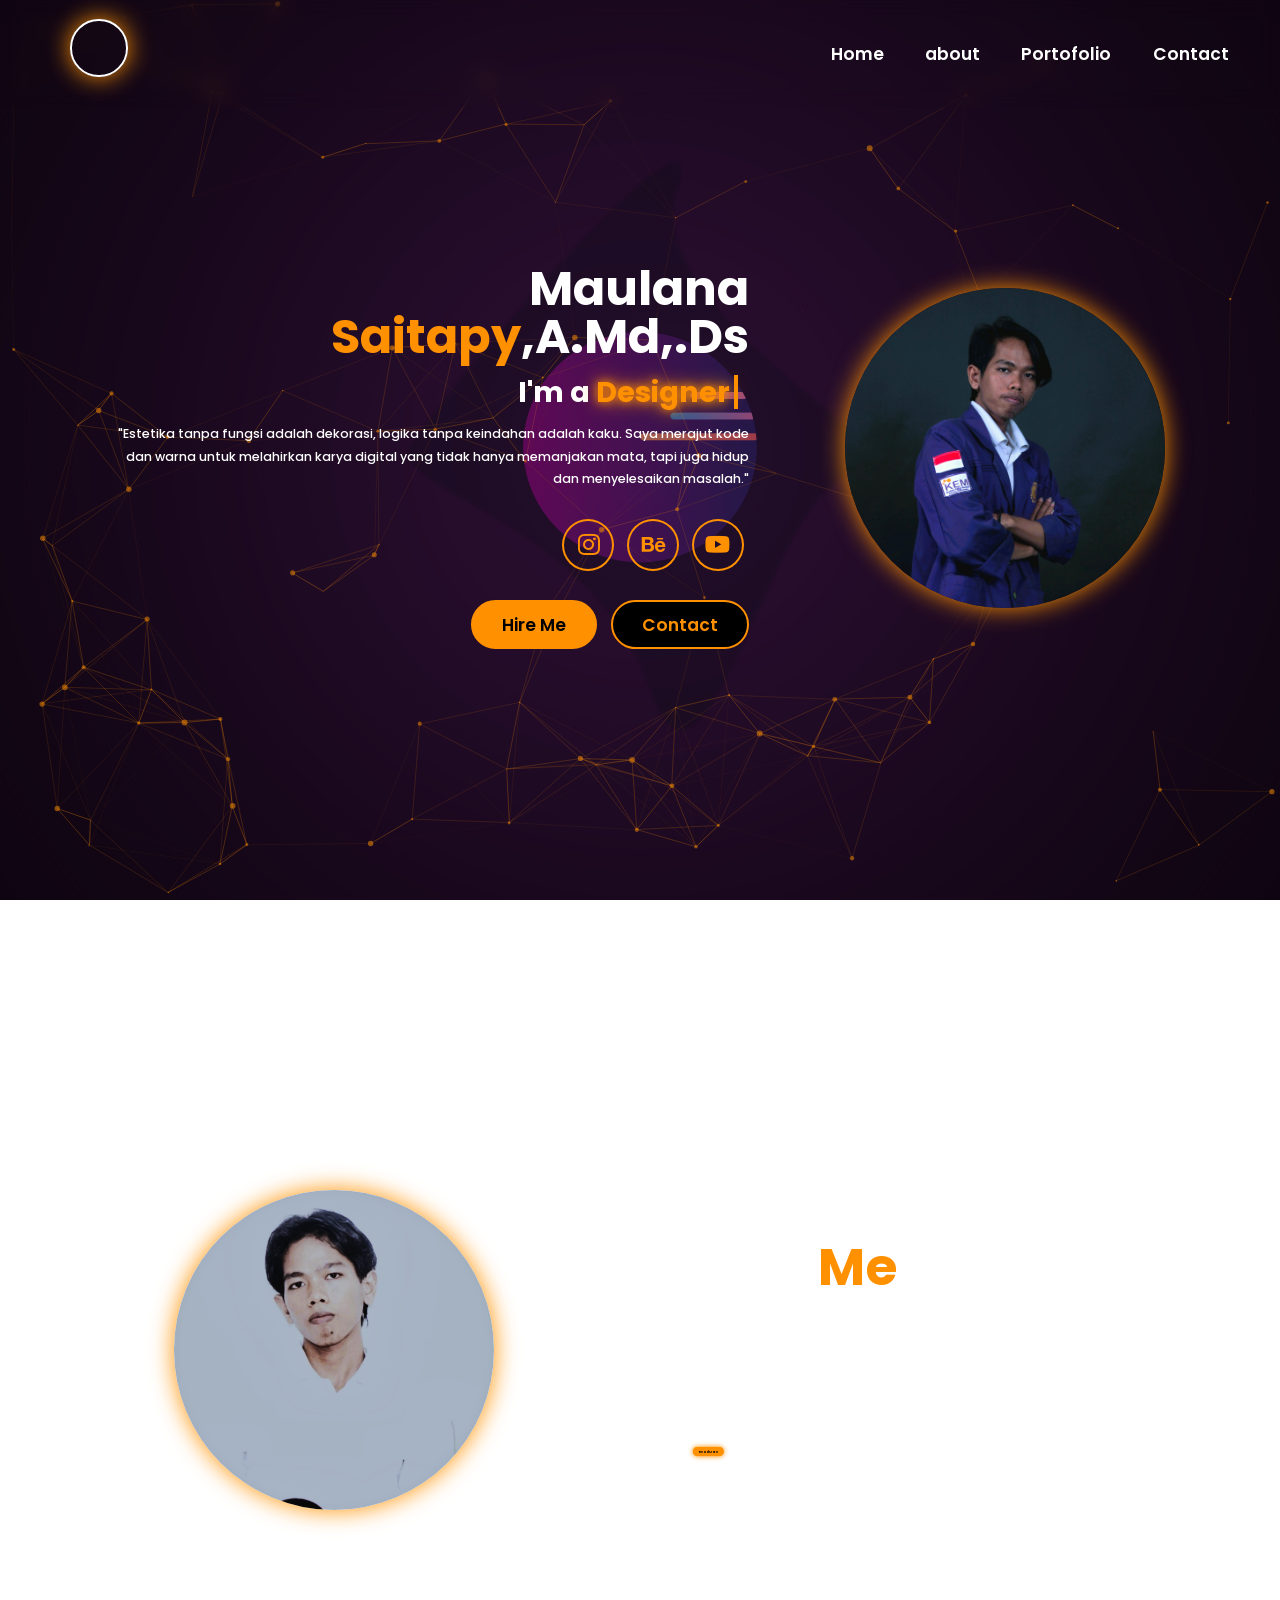
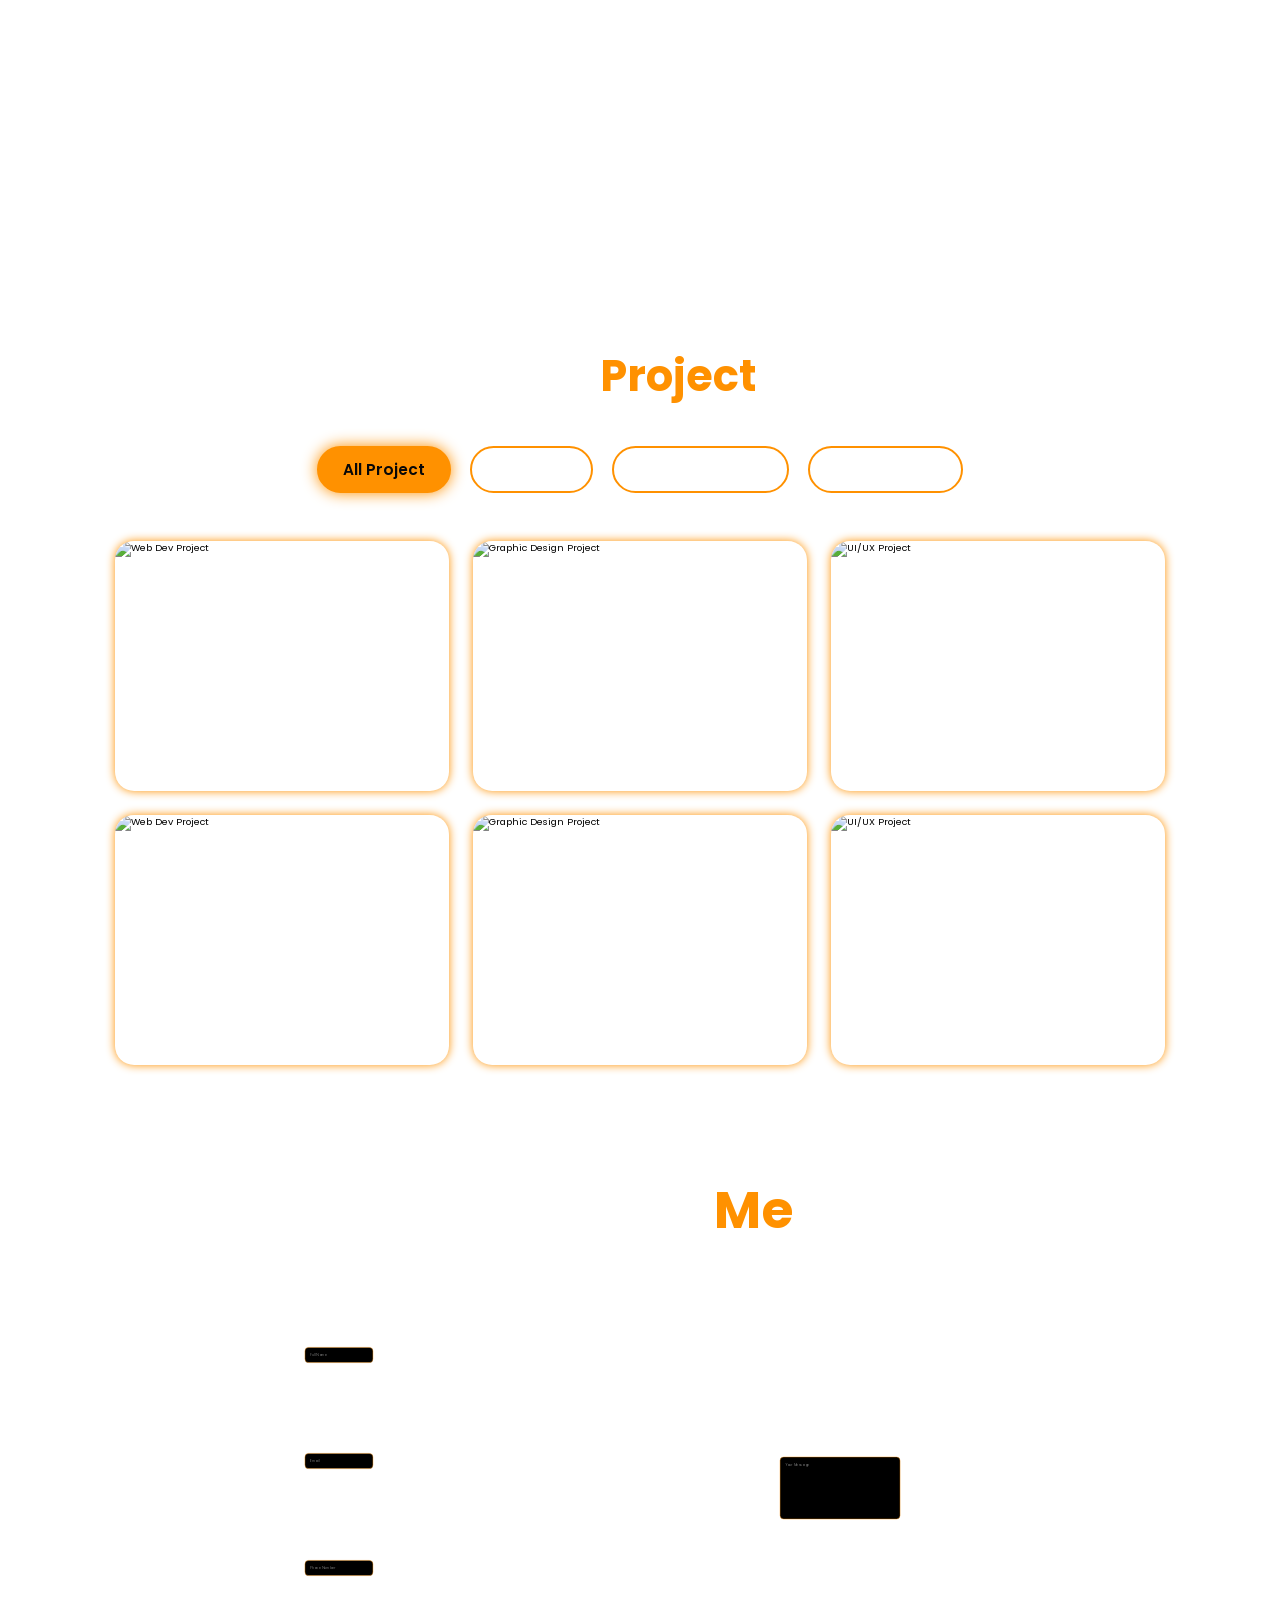
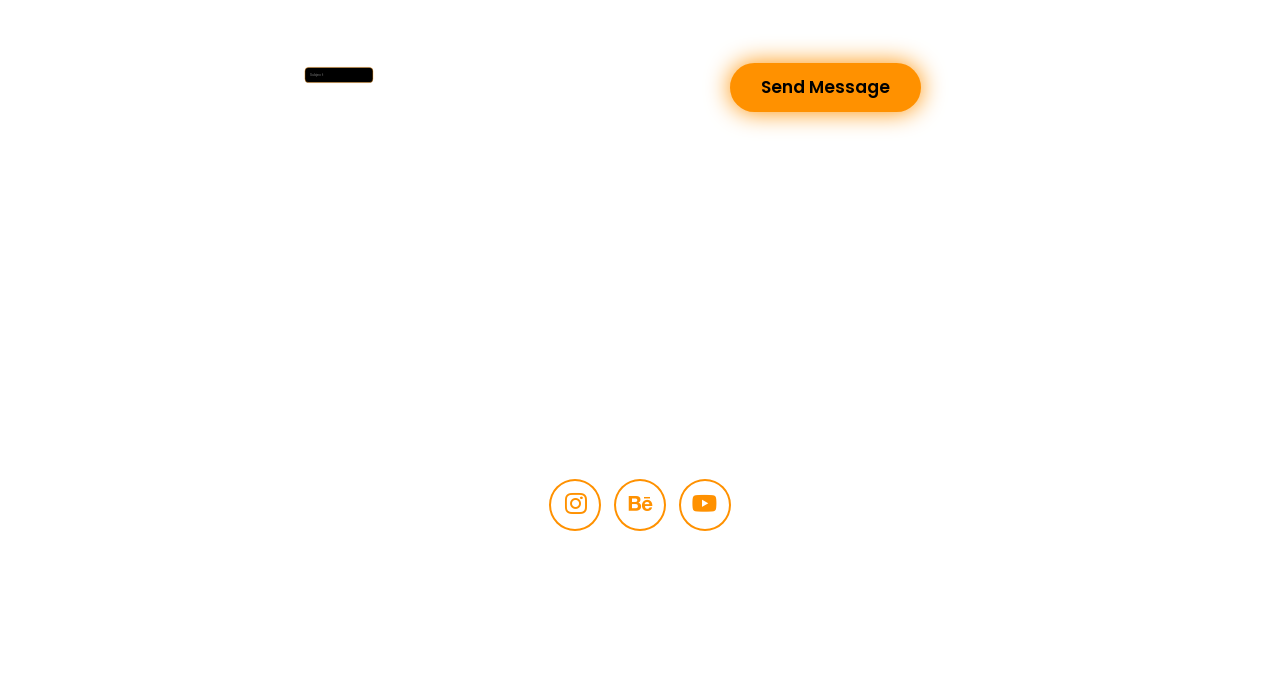
==== commit af73ac2b: "Update home.html" ====
--- a/Section/home.html
+++ b/Section/home.html
@@ -10,7 +10,7 @@
 
     </head>
     <body>
-        <!-- <audio autoplay loop src="/Audio/background.mp3"></audio> -->
+        <audio autoplay loop src="/Audio/background.mp3"></audio>
         <div id="particles-js"></div>
         <header class="header">
             <a href="/index.html" class="logo"><video src="/video/feed ig_1.mp4" autoplay muted loop></video></a>
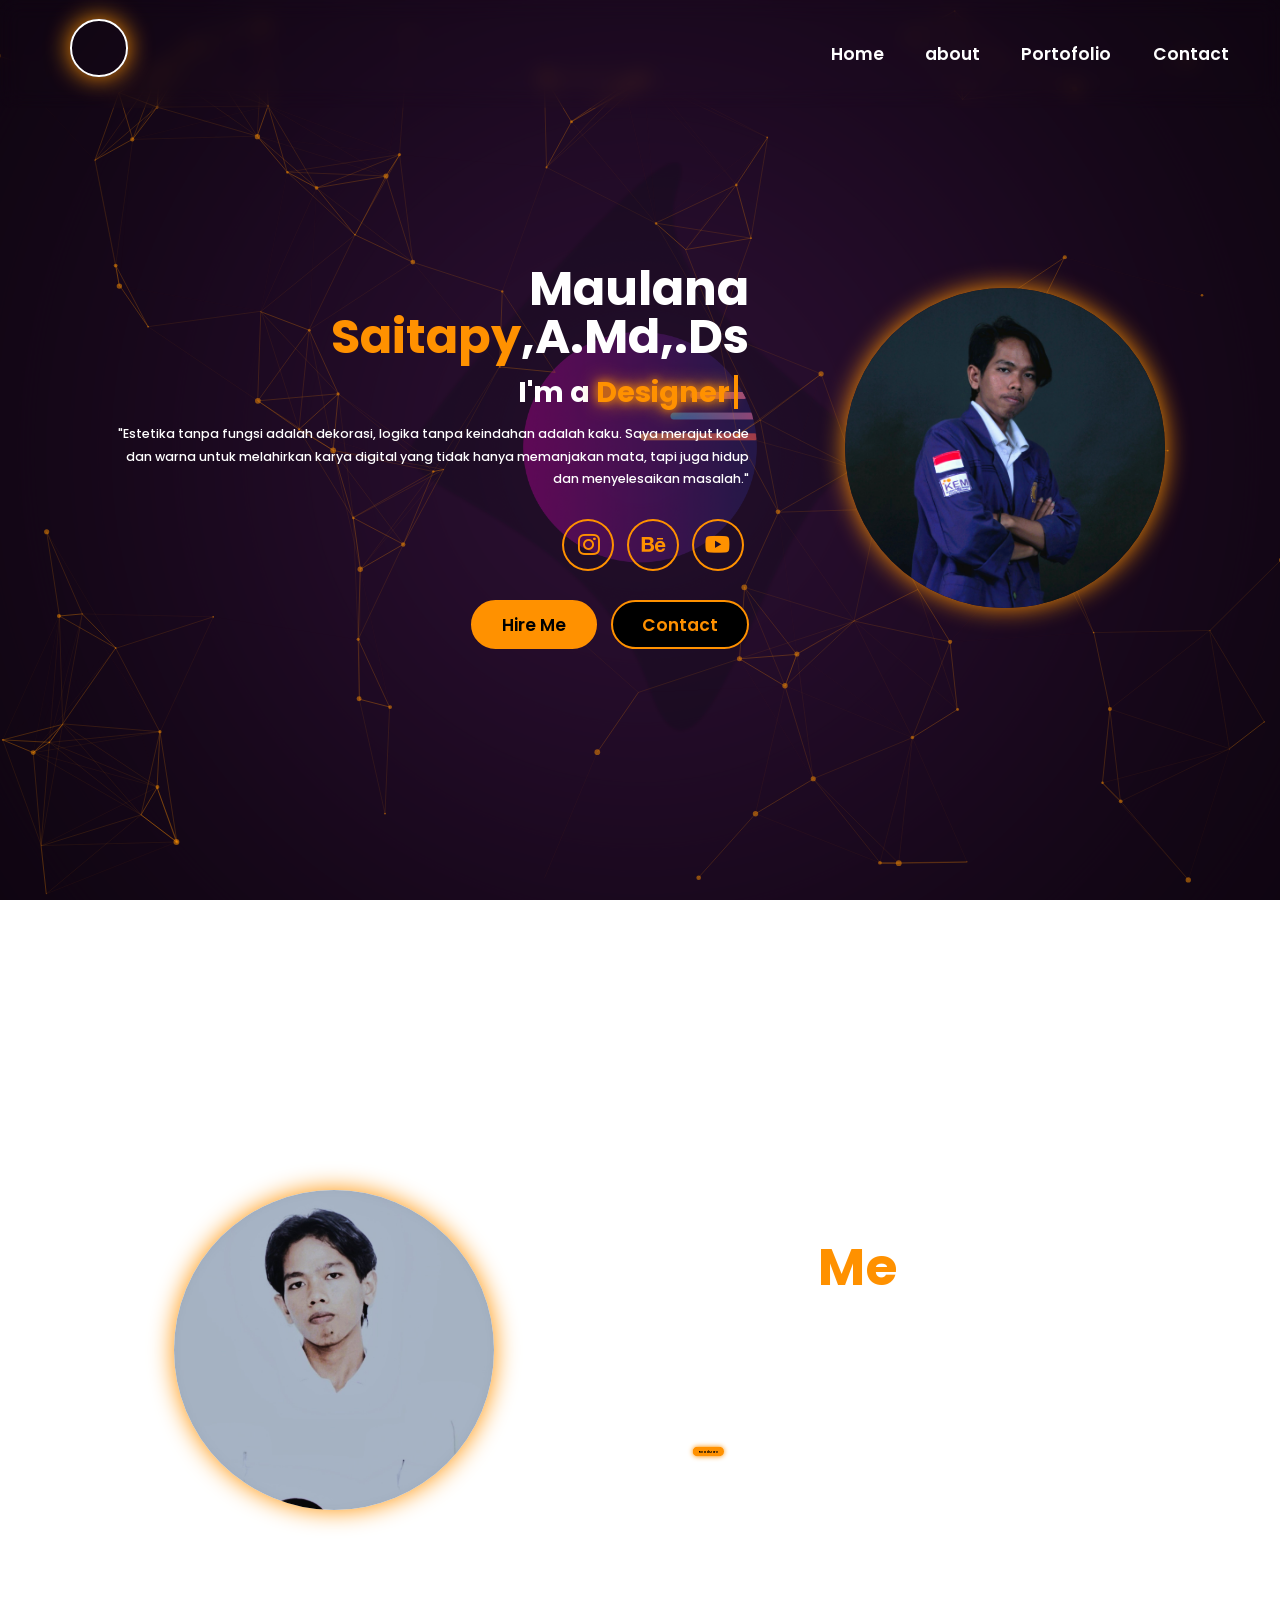
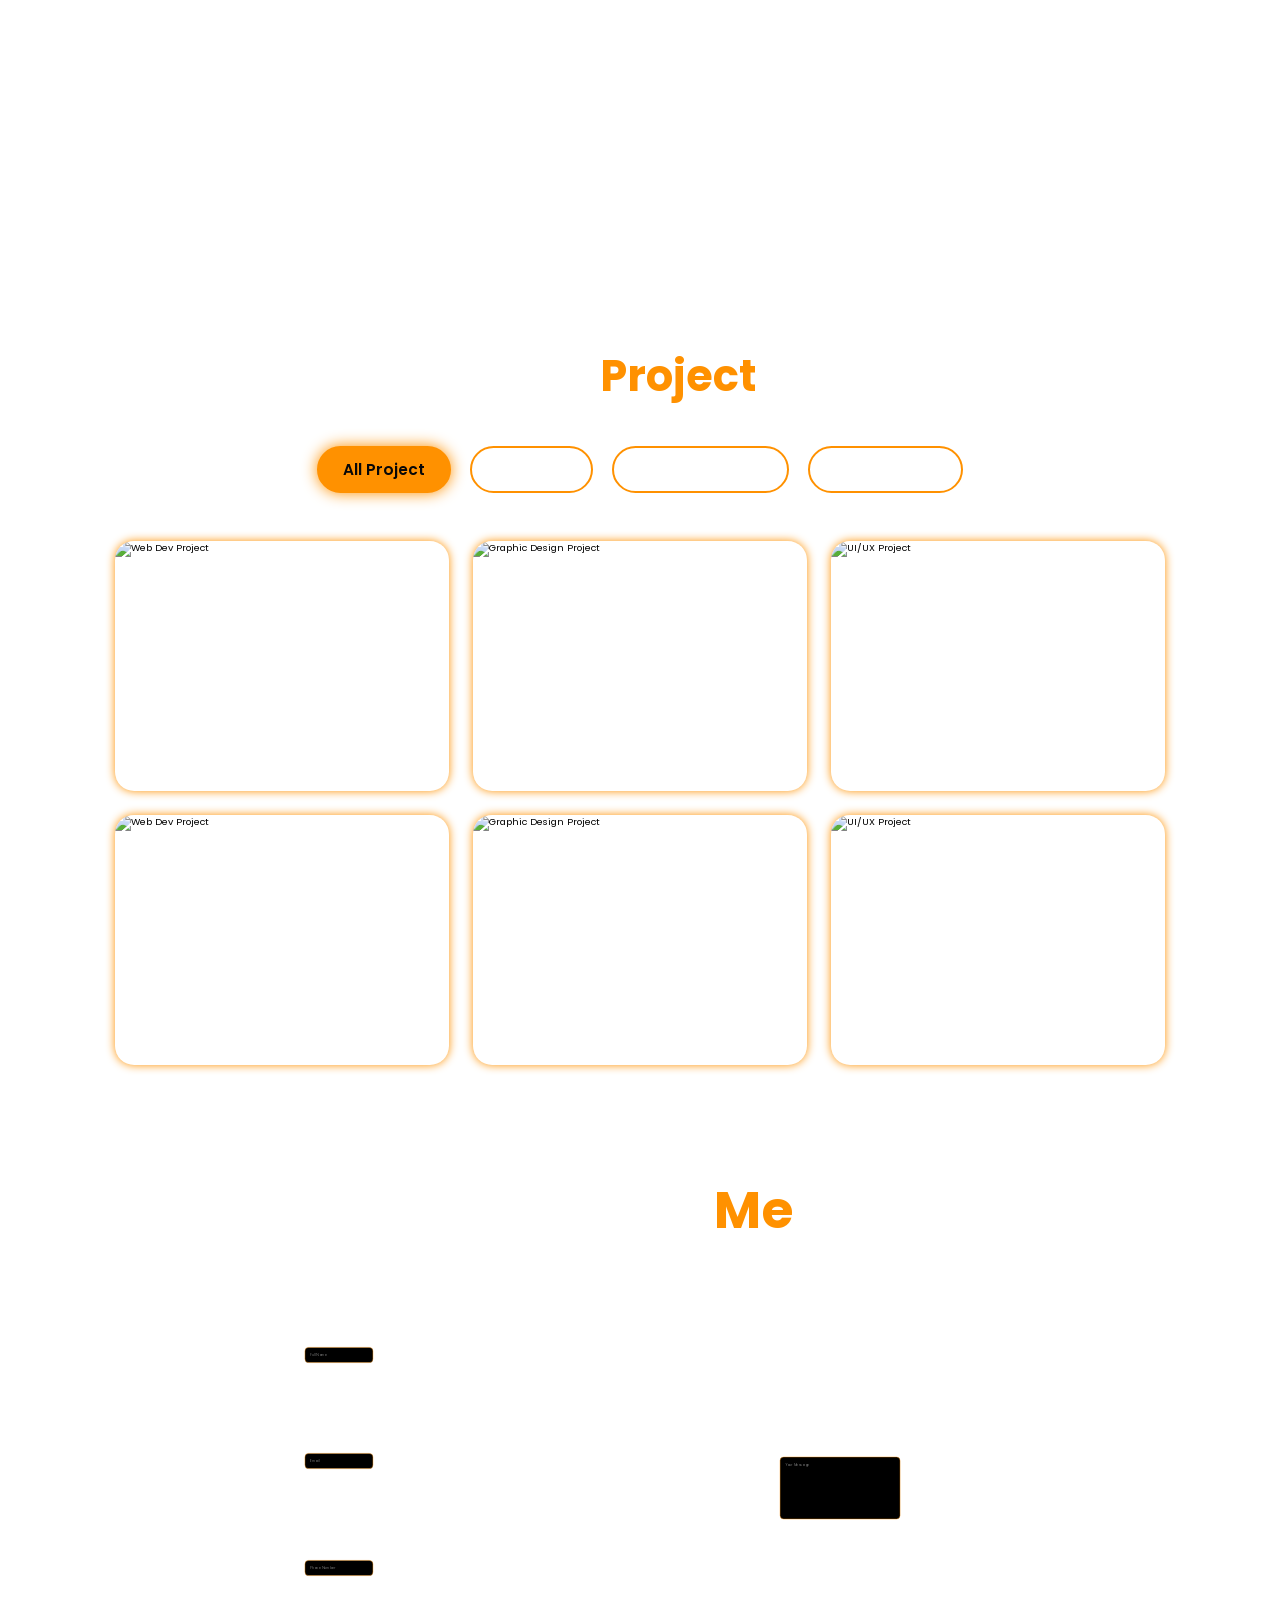
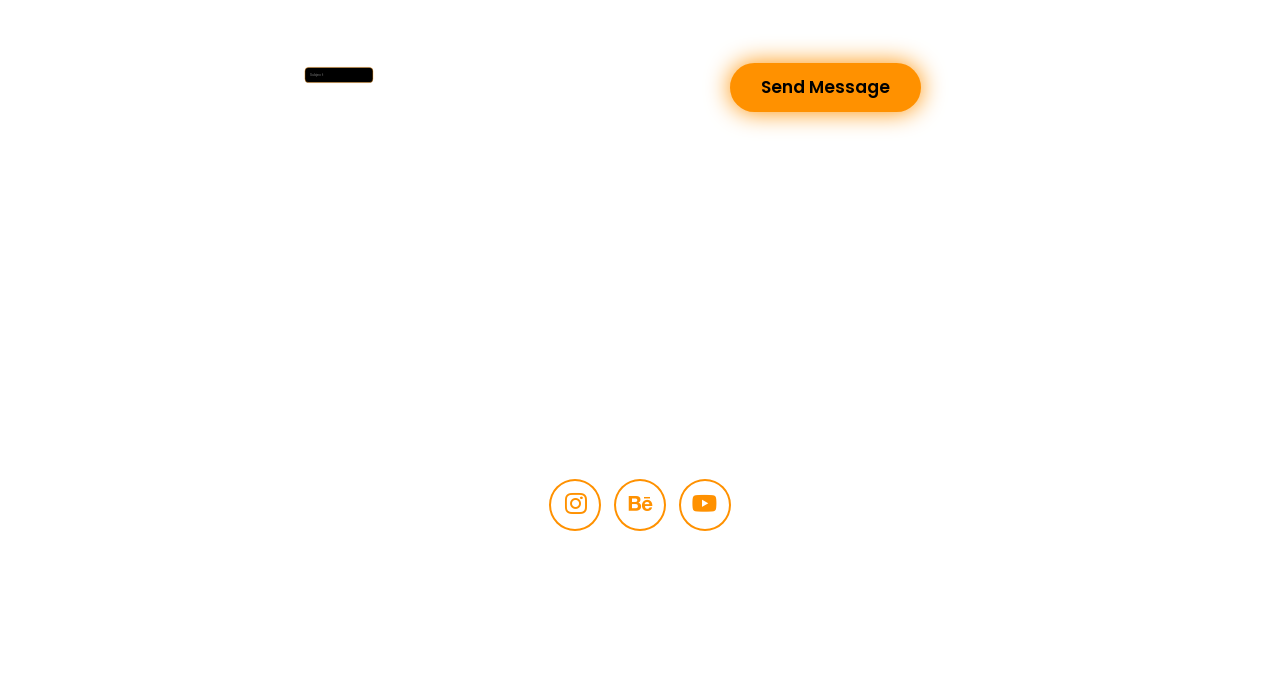
==== commit 501621d3: "Comment out audio element in home.html Commented out the audio element and adjusted formatting." ====
--- a/Section/home.html
+++ b/Section/home.html
@@ -10,7 +10,7 @@
 
     </head>
     <body>
-        <audio autoplay loop src="/Audio/background.mp3"></audio>
+       <!--- <audio autoplay loop src="/Audio/background.mp3"></audio> --->
         <div id="particles-js"></div>
         <header class="header">
             <a href="/index.html" class="logo"><video src="/video/feed ig_1.mp4" autoplay muted loop></video></a>
